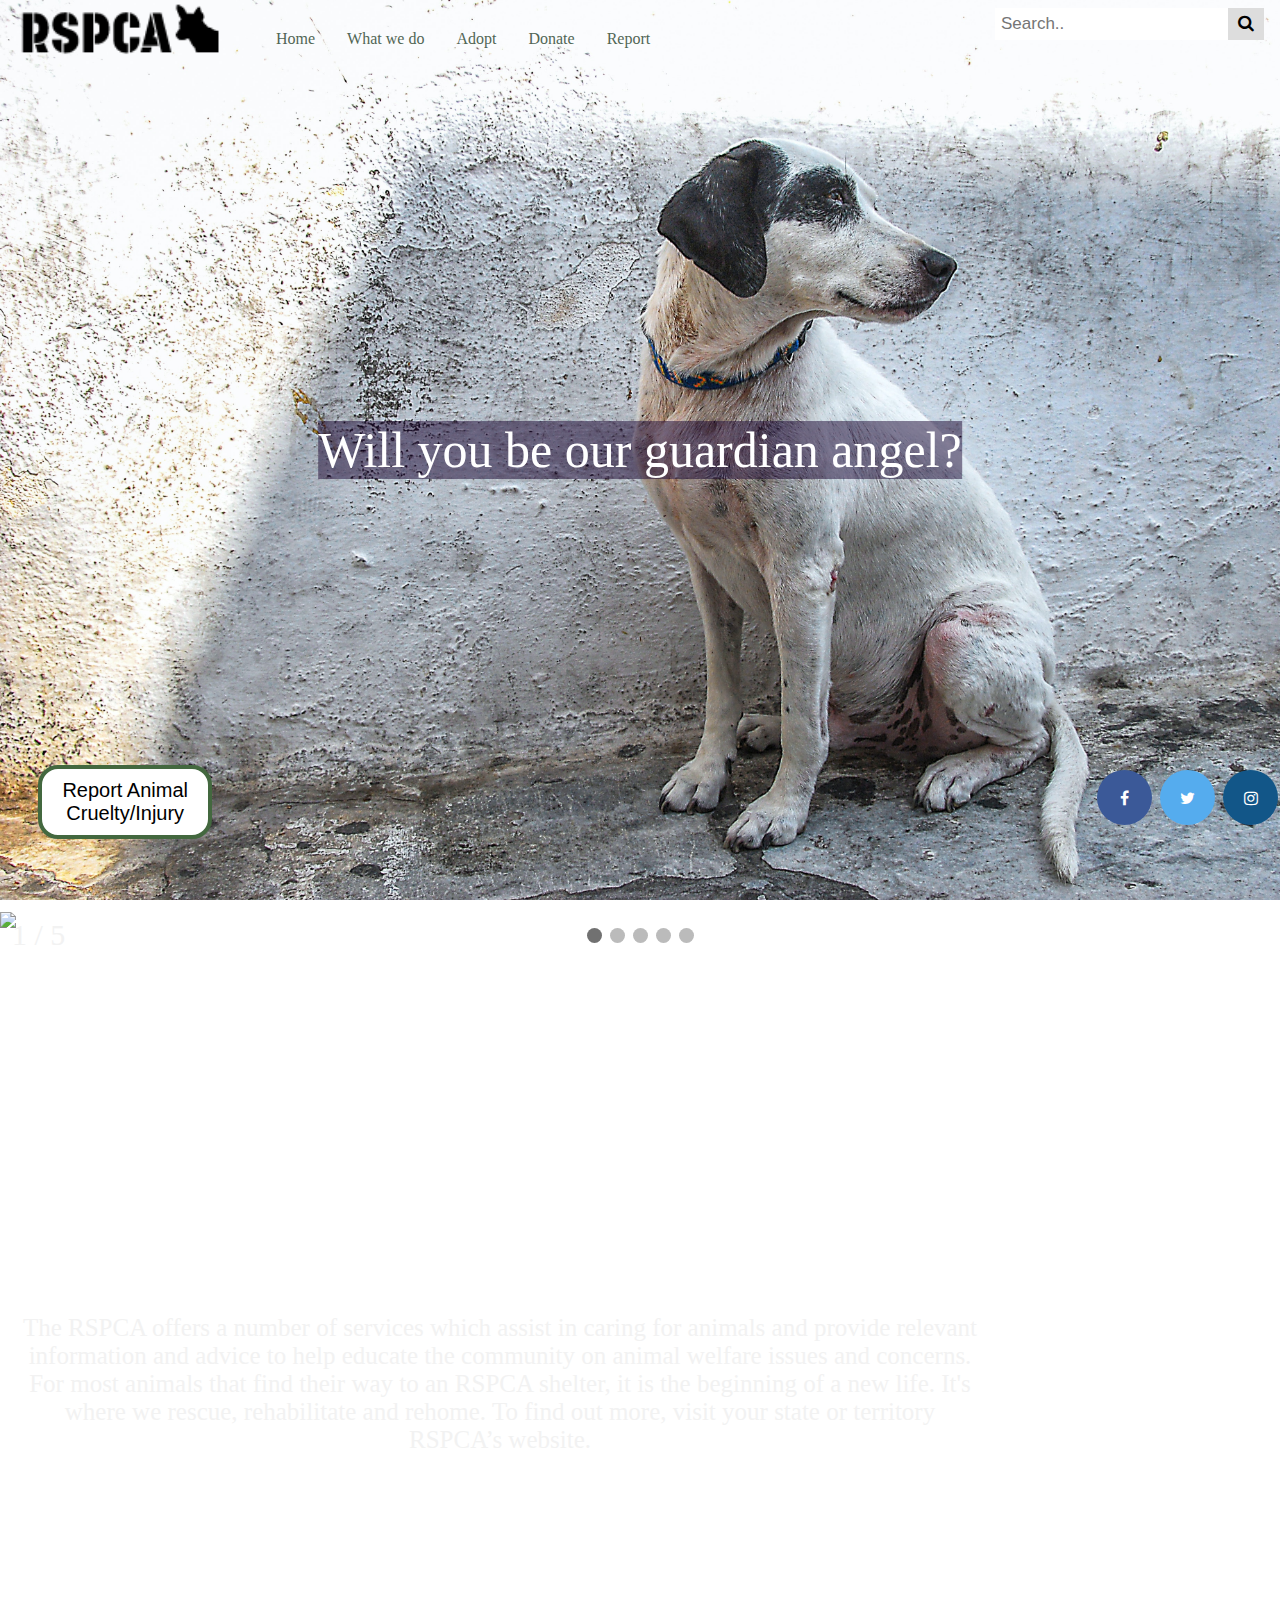
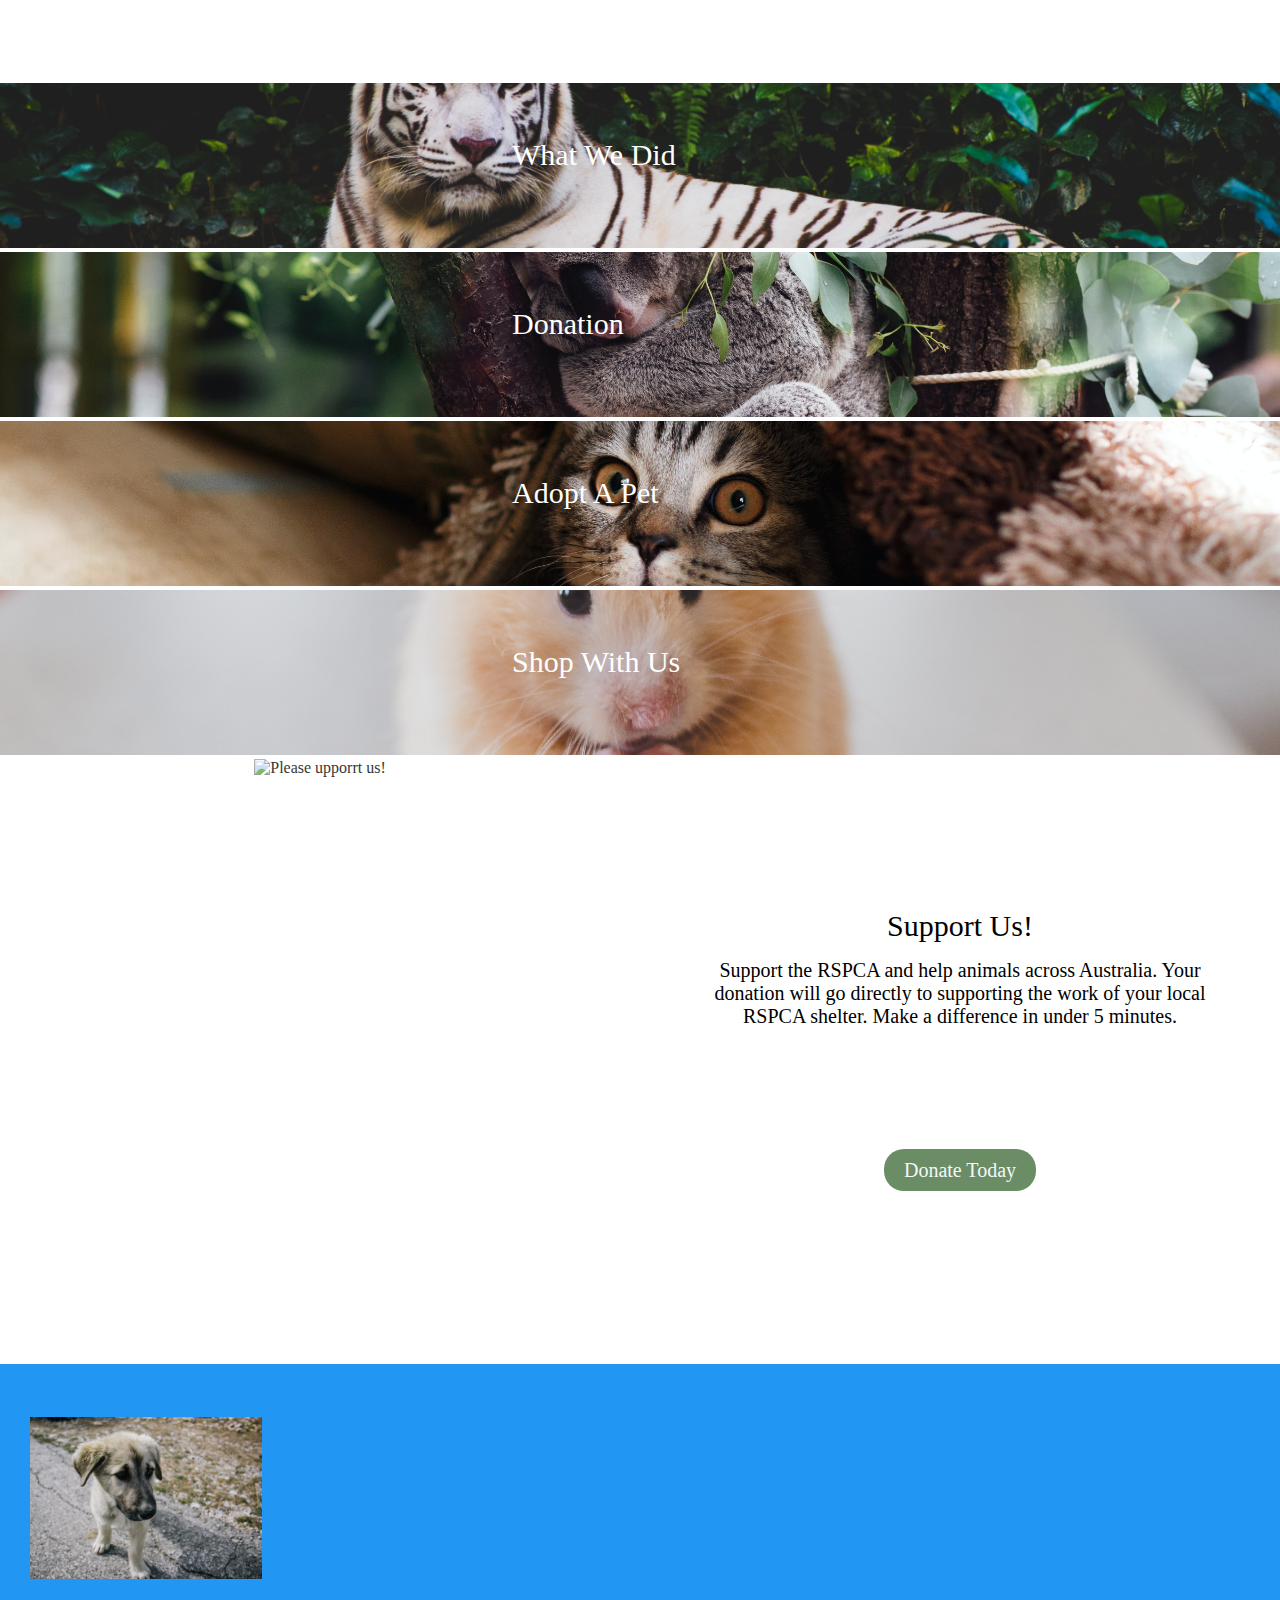
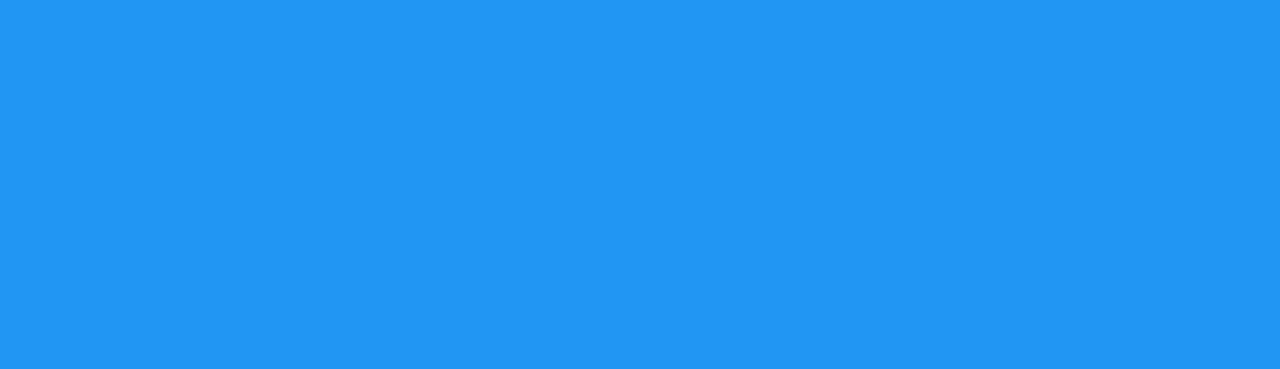
==== index.html @ 07ef4dd8 "s4" ====
<!DOCTYPE html>
<html>
  <head>
    <meta charset="utf-8">
    <meta name="viewport" content="width=device-width">
    <title>repl.it</title>
    <link href="style.css" rel="stylesheet" type="text/css" />
    <link rel="stylesheet" href="https://cdnjs.cloudflare.com/ajax/libs/font-awesome/4.7.0/css/font-awesome.min.css">
  </head>
  
<!--navigation bar -->
  <body>
    
    <div class="home">
      <div class="container">
        <!--nav bar, logo, search-->
        <div class="logo">
          <img src="logo.png" alt="logo">
        </div>
        <ul>
          <li><a href="#home">Home</a></li>
          <li><a href="#wwd">What we do</a></li>
          <li><a href="#adopt">Adopt</a></li>
          <li><a href="#donate">Donate</a></li>
          <li><a href="#report">Report</a></li> 
        </ul>
        <div class="search-container">
          <form action="/action_page.php">
            <input type="text" placeholder="Search.." name="search">
            <button type="submit"><i class="fa fa-search"></i></button>
          </form>
        </div>
      </div>
      <div class="caption">
        Will you be our guardian angel?
      </div>
      
      <div class="report"><button class="report-button">Report Animal <br> Cruelty/Injury</button></div>
      
      <div class="media-button">
        <a href="#" class="media fa fa-facebook"></a>
        <a href="#" class="media fa fa-twitter"></a>
        <a href="#" class="media fa fa-instagram"></a>
      </div>

    </div>

    <!--section 2 of slideshow-->

    <div class="slideshow-container">

    <div class="mySlides fade">
      <div class="numbertext">1 / 5</div>
      <img class="myslide-img" src="wwd-img/care.jpg" style="width:100%">
      <div class="text">The RSPCA offers a number of services which assist in caring for animals and provide relevant information and advice to help educate the community on animal welfare issues and concerns.

For most animals that find their way to an RSPCA shelter, it is the beginning of a new life. It's where we rescue, rehabilitate and rehome.

To find out more, visit your state or territory RSPCA’s website.</div>
    </div>

    <div class="mySlides fade">
      <div class="numbertext">2 / 5</div>
      <img class="myslide-img" src="wwd-img/cruelty.jpg" style="width:100%">
      <div class="text">Caption Two</div>
    </div>

    <div class="mySlides fade">
      <div class="numbertext">3 / 5</div>
      <img class="myslide-img" src="wwd-img/veterinary.jpg" style="width:100%">
      <div class="text">Caption Three</div>
    </div>

    <div class="mySlides fade">
      <div class="numbertext">4 / 5</div>
      <img class="myslide-img" src="wwd-img/chicken.jpg" style="width:100%">
      <div class="text">Caption Three</div>
    </div>

    <div class="mySlides fade">
      <div class="numbertext">4 / 5</div>
      <img class="myslide-img" src="wwd-img/farm.jpg" style="width:100%">
      <div class="text">Caption Three</div>
    </div>

    <a class="prev" onclick="plusSlides(-1)">&#10094;</a>
    <a class="next" onclick="plusSlides(1)">&#10095;</a>

      <div style="text-align:center">
        <span class="dot" onclick="currentSlide(1)"></span> 
        <span class="dot" onclick="currentSlide(2)"></span> 
        <span class="dot" onclick="currentSlide(3)"></span> 
        <span class="dot" onclick="currentSlide(4)"></span> 
        <span class="dot" onclick="currentSlide(5)"></span> 
      </div>

    </div>

    <!--section 3 of the home page - picture menu-->

    <div class="pic-menu">
      <div class="what">
        <a href=""><img src="menu-img/wwd.jpg" alt="what we do"></a>
        <p class="pic-title">What We Did</p>
      
      </div>
      <div class="donation">
        <a href=""><img src="menu-img/donation.jpg" alt="donate please"></a>
        <p class="pic-title">Donation</p>
      </div>
      <div class="adoption">
        <a href=""><img src="menu-img/adoption.jpg" alt="adopt a pet"></a>
        <p class="pic-title">Adopt A Pet</p>
      </div>
      
      <div class="shop">
        <a href=""><img src="menu-img/shop.jpg" alt="Shop with us"></a>
        <p class="pic-title">Shop With Us</p>
      </div>
      
    </div>

  <!--section 3 of the home page - support us-->
    <div class="s3">
      <div class="s3-container">
        <div class="s3-img"><img src="support.jpg" alt="Please upporrt us!"></div>
        <div class="s3-title">Support Us!</div>
        <div class="s3-content">Support the RSPCA and help animals across Australia. Your donation will go directly to supporting the work of your local RSPCA shelter. Make a difference in under 5 minutes.</div>
        <div class="s3-button"><a href="" target="_blank">Donate Today</a></div>
      </div>
    </div>

    <!--section 4 of the home page - adopt a pet-->
    <div class="s4">
      <div class="s4-container">
        <div class="s4-img1"><img src="adopt-img/img1.jpg" alt="img1"></div>
        <!--<div class="s4-img2"><img src="adopt-img/img2.jpg" alt="img2"></div>
        <div class="s4-img3"><img src="adopt-img/img3.jpg" alt="img3"></div>-->
        <div class="s4-img4"></div>
        <div class="s4-img5"></div>
        <div class="s4-img6"></div>
        <div class="s4-img7"></div>
        <div class="s4-img8"></div>
        <div class="s4-img9"></div>
        <div class="s4-img10"></div>
        <div class="s4-img11"></div>
        <div class="s4-img12"></div>
        <div class="s4-img13"></div>
        <div class="s4-img14"></div>
      </div>
      <div class="s4-text">

      </div>
    </div>

    <script src="script.js"></script>
  </body>
</html>
---- style.css ----
body, html {
  height: 100%;
  margin: 0;
  position: relative;
}
.home {
  background-image: url("home_img/left.jpg");
  height: 100%;
  background-size: cover;
  
}

.container {
  display: flex;
  flex-direction: row;
  position: relative;
}

/*------------------------------------------*/
/*nav bar, logo, search*/

.logo img{
  width: 200px;
  margin-left: 20px;
}

.nav {
  width: 2000px;
}

ul {
  list-style-type: none;
}

li {
  float: left;
}

li a {
  display: block;
  color: #516655;
  text-align: center;
  padding: 14px 16px;
  text-decoration: none;
}

.home .search-container {
  position: absolute;
  margin: 0;
  right: 0%;
}

.home input[type=text] {
  padding: 6px;
  margin-top: 8px;
  font-size: 17px;
  border: none;
}

.home .search-container button {
  float: right;
  padding: 6px 10px;
  margin-top: 8px;
  margin-right: 16px;
  background: #ddd;
  font-size: 17px;
  border: none;
  cursor: pointer;
}

.home .search-container button:hover {
  background: #ccc;
}

/*------------------------------------------*/
/*home screen*/
.home .caption {
  position: absolute;
  margin: 0;
  top: 50%;
  left: 50%;
  margin-right: -50%;
  transform: translate(-50%, -50%);
  font-size: 50px;
  background-color: rgba(26, 6, 50, 0.5);
  color: white;
}

.report {
  position: absolute;
  margin: 0;
  top: 85%;
  left: 3%
}

.report-button {
  border: 4px solid rgb(67, 104, 63);
  background-color: white;
  color: black;
  padding: 10px 20px;
  font-size: 20px;
  cursor: pointer;
  border-radius: 20px;
}

.media-button {
  position: absolute;
  right: 0;
  top: 85%;
}

.media {
  padding: 20px;
  font-size: 30px;
  width: 15px;
  height: 15px;
  text-align: center;
  text-decoration: none;
  margin: 5px 2px;
  border-radius: 50%;
  display: inline-block;
}

.fa:hover {
    opacity: 0.7;
}

.fa-facebook {
  background: #3B5998;
  color: white;
}

.fa-twitter {
  background: #55ACEE;
  color: white;
}

.fa-instagram {
  background: #125688;
  color: white;
}

/*---------------------------------------*/
/* section 2: what we do slideshow*/

.myslide-img {
  vertical-align: middle;
  max-height: 700px;
  object-fit: cover;
}

/* Slideshow container */
.slideshow-container {
  width: 100%;
  height: 768px;
  position: relative;
  margin-top: 10px;
  margin-bottom: 5px;
}

/* Next & previous buttons */
.prev, .next {
  cursor: pointer;
  position: absolute;
  top: 50%;
  width: auto;
  padding: 16px;
  margin-top: -22px;
  color: white;
  font-weight: bold;
  font-size: 18px;
  transition: 0.6s ease;
  border-radius: 0 3px 3px 0;
  user-select: none;
}

/* Position the "next button" to the right */
.next {
  right: 0;
  border-radius: 3px 0 0 3px;
}

/* On hover, add a black background color with a little bit see-through */
.prev:hover, .next:hover {
  background-color: rgba(0,0,0,0.8);
}

/* Caption text */
.text {
  color: #f2f2f2;
  font-size: 25px;
  padding: 20px;
  position: absolute;
  top: 50%;
  width: 75%;
  text-align: center;
}

/* Number text (1/3 etc) */
.numbertext {
  color: #f2f2f2;
  font-size: 30px;
  padding: 8px 12px;
  position: absolute;
  top: 0;
}

/* The dots/bullets/indicators */
.dot {
  cursor: pointer;
  height: 15px;
  width: 15px;
  margin: 0 2px;
  background-color: #bbb;
  border-radius: 50%;
  display: inline-block;
  transition: background-color 0.6s ease;
  top: 80%;
  left: 50%;
}

.active, .dot:hover {
  background-color: #717171;
}

/* Fading animation */
.fade {
  -webkit-animation-name: fade;
  -webkit-animation-duration: 1.5s;
  animation-name: fade;
  animation-duration: 1.5s;
}

@-webkit-keyframes fade {
  from {opacity: .4} 
  to {opacity: 1}
}

@keyframes fade {
  from {opacity: .4} 
  to {opacity: 1}
}

/* On smaller screens, decrease text size */
@media only screen and (max-width: 300px) {
  .prev, .next,.text {font-size: 11px}
}

/*--------------------------------------*/
/*picture menu*/

.pic-menu img{
  width: 100%;
  height: 165px;
  object-fit: cover;
}

.pic-menu a:hover{
  cursor: pointer;
  opacity: 0.2;
}

.pic-menu p {
  position: absolute;
  bottom: 50px;
  left: 40%;
  font-size: 30px;
}

.shop {
  position: relative;
  text-align: center;
  color: white;
}

.what {
  position: relative;
  text-align: center;
  color: white;
}

.donation {
  position: relative;
  text-align: center;
  color: white;
}

.adoption {
  position: relative;
  text-align: center;
  color: white;
}

/*--------------------------------------*/
/*support us*/

.s3-container {
  display: grid;
  grid-template-columns: 50% auto auto auto auto auto auto;
  grid-template-rows: 150px 50px 200px 50px 155px;
}

.s3-container > div {
  background-color: rgba(255, 255, 255, 0.8);
  text-align: center
}

.s3-img {
  grid-area: 1 / 1 / 6/ 2;
}

.s3-title {
  grid-area: 2/ 4/ 3/ 6;
  text-align: center;
  font-size: 30px;
}

.s3-content {
  grid-area: 3/ 4/ 4/ 6;
  text-align: center;
  font-size: 20px;
  margin-left: 50px;
  margin-right: 50px;
}

.s3-button {
  grid-area: 4/ 4/ 5/ 6;
}

.s3-img > img{
  object-fit: cover;
  width: 100%;
  max-height: 100%;
  opacity: 0.8;
}

.s3-button a:link, a:visited{
  background-color: rgb(106, 141, 102);
  color: rgb(247, 247, 247);
  padding: 10px 20px;
  font-size: 20px;
  cursor: pointer;
  border-radius: 20px;
  text-align: center;
  text-decoration: none;
}

.s3-button a:hover, a:active{
  background-color: rgb(67, 104, 63);
  color: rgb(247, 247, 247);
}

/*--------------------------------------*/
/*pet adoption*/

.s4-container {
  display: grid;
  grid-template-columns: auto auto auto auto auto auto auto auto auto auto;
  grid-template-rows: 77.5px 77.5px 77.5px 77.5px 77.5px 77.5px;
  grid-gap: 7px;
  background-color: #2196F3;
  padding: 52.5px 30px 52.5px 30px;
}

.s4-img1 {
  grid-area: 1/ 1/ 3/ 3;
}

.s4-img2 {
  grid-area: 3/ 1/ 5/ 3;
}

.s4-img3 {
  grid-area: 5/ 1/ 7/ 3;
}

.s4-img1 > img{
  display: block;
  object-fit: cover;
  height: 100%;
  width: auto;
}

.s4-img2 > img{
  object-fit: cover;
  max-width: 100%;
  height: 100%;
  opacity: 0.8;
}

.s4-img3 > img{
  object-fit: cover;
  max-width: 100%;
  height: 100%;
  opacity: 0.8;
}
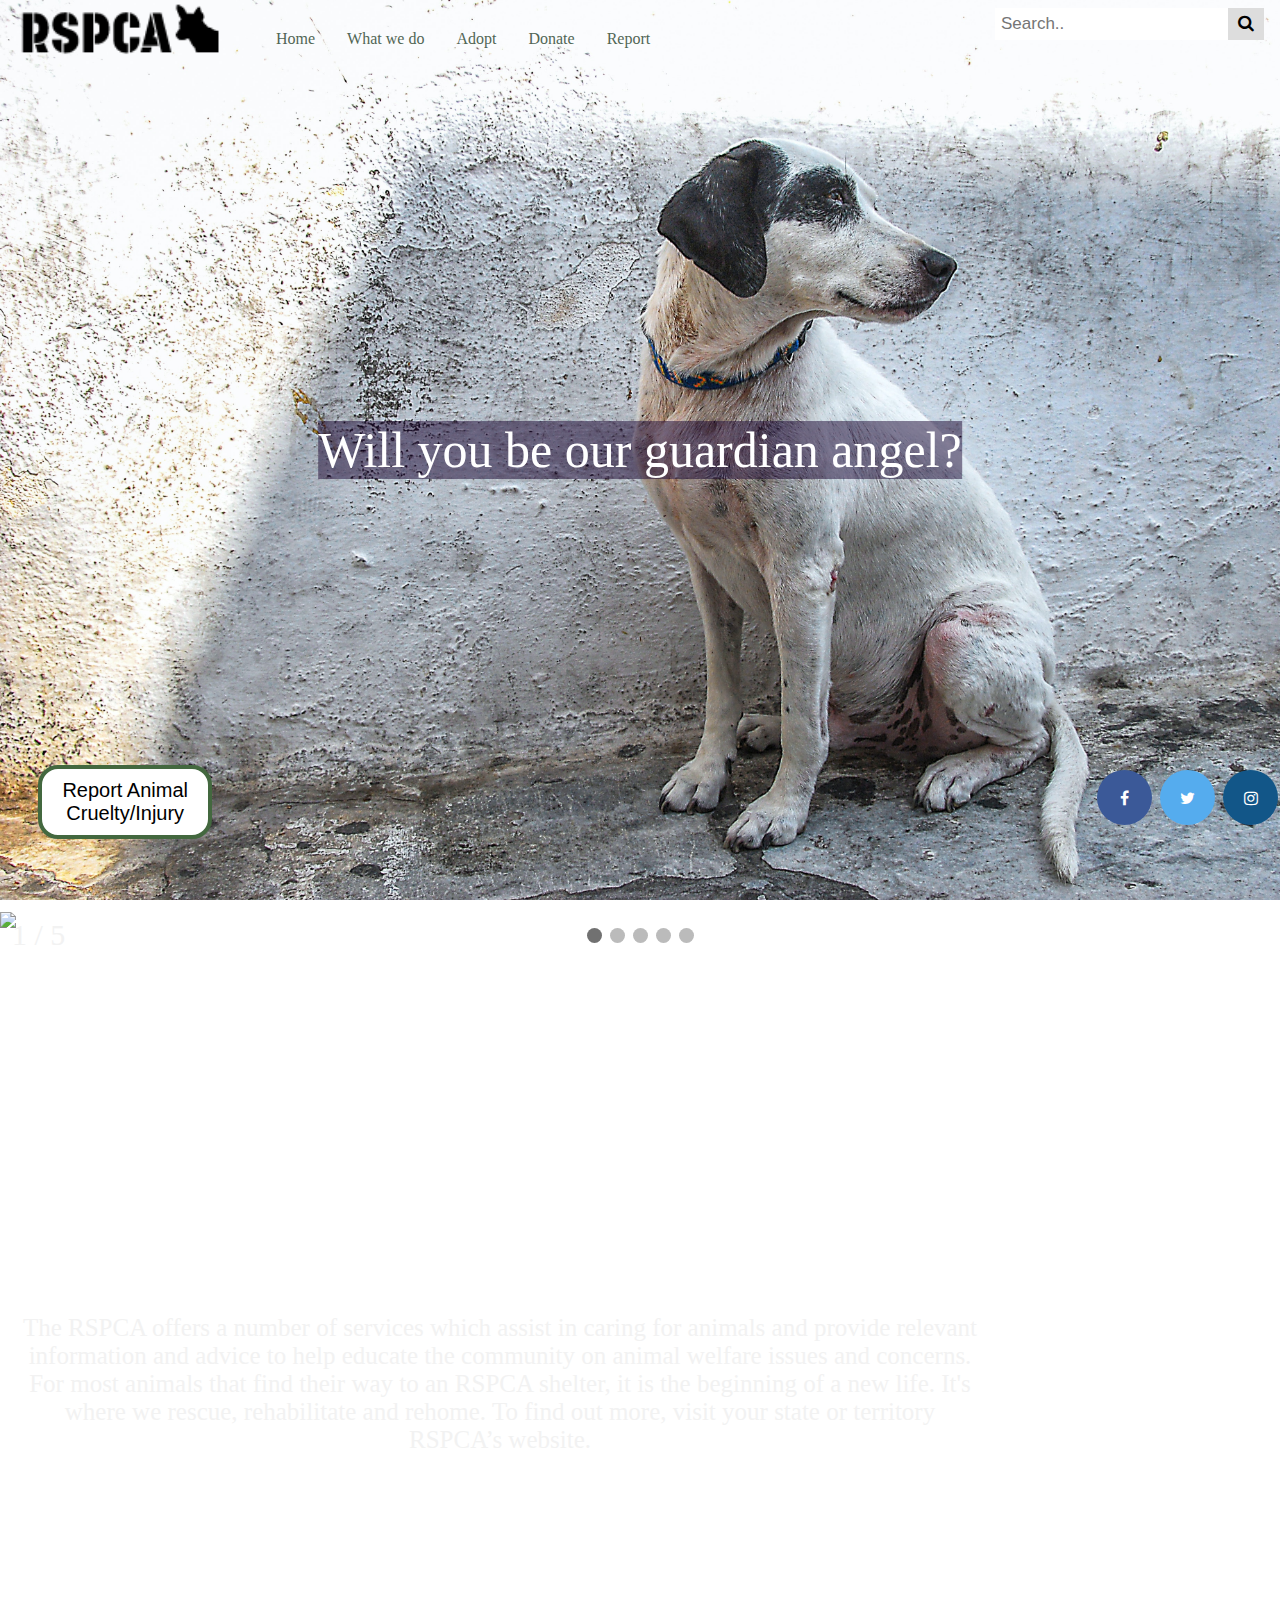
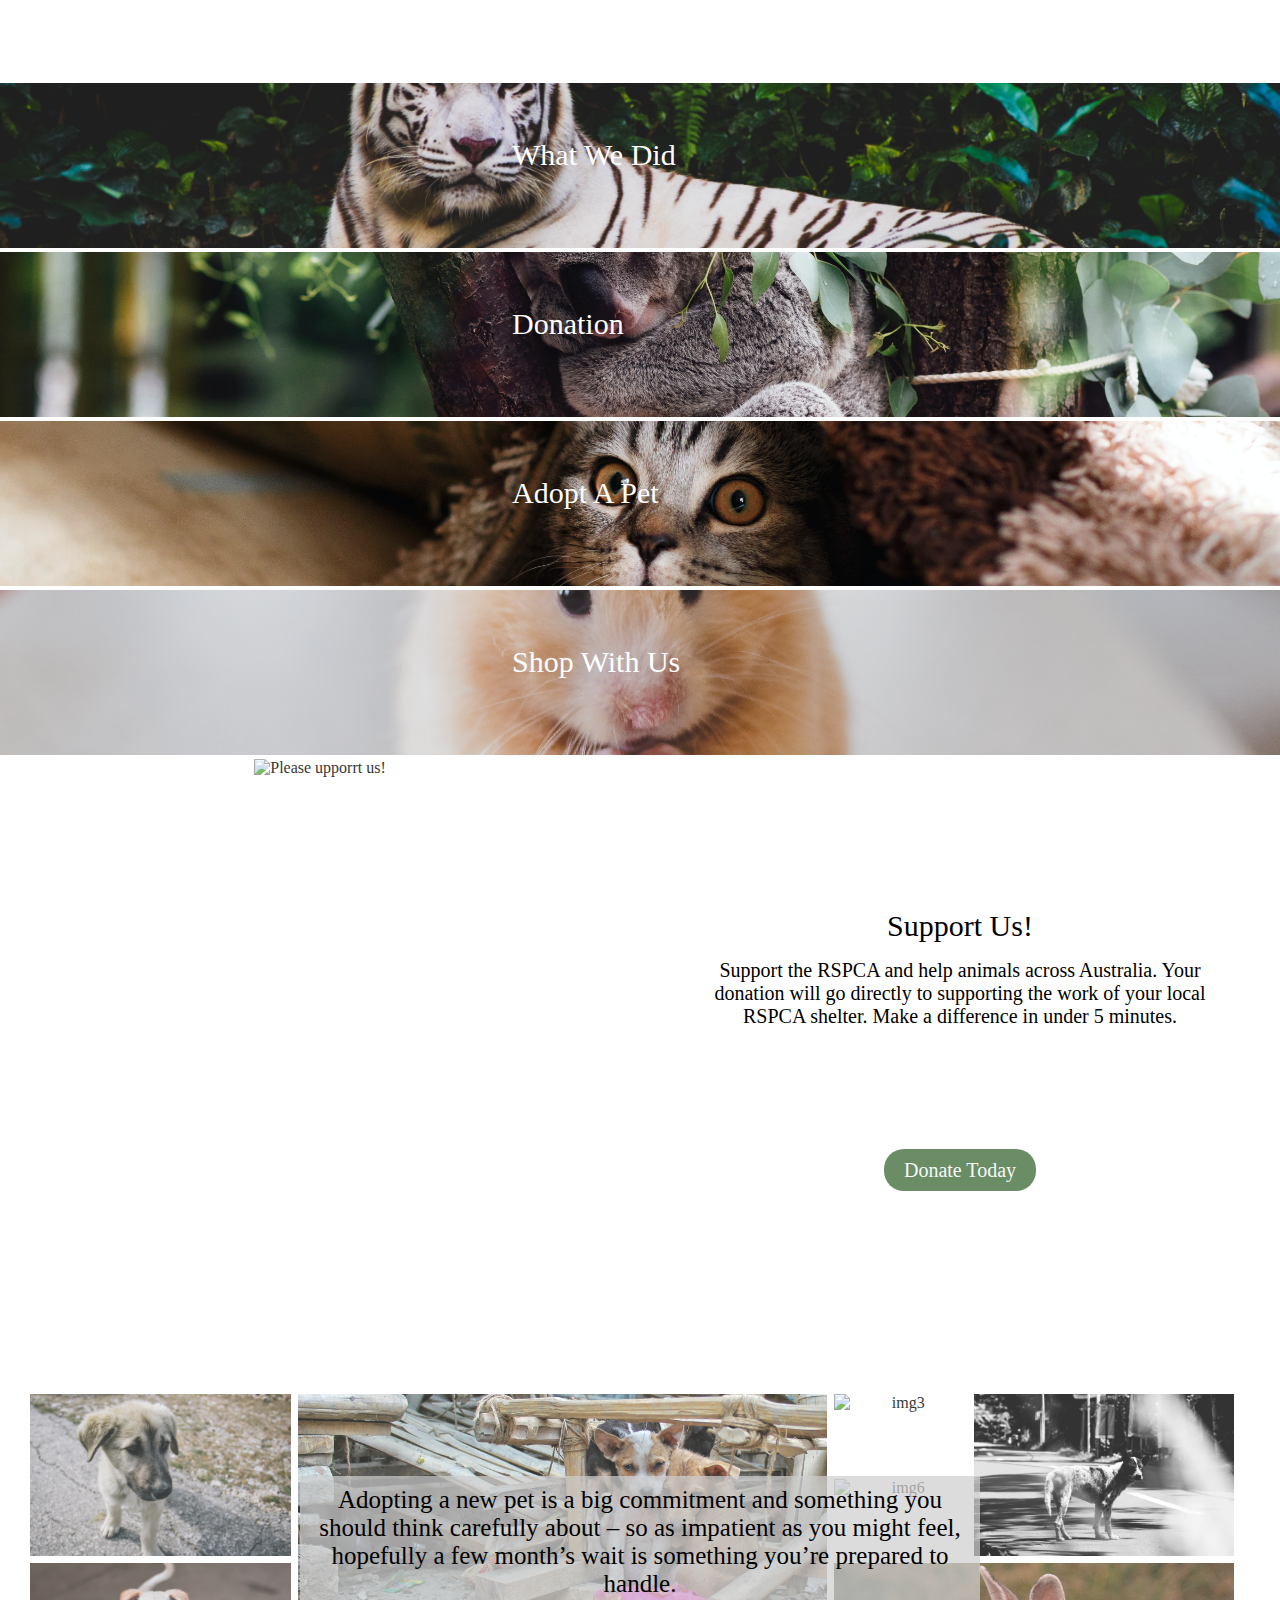
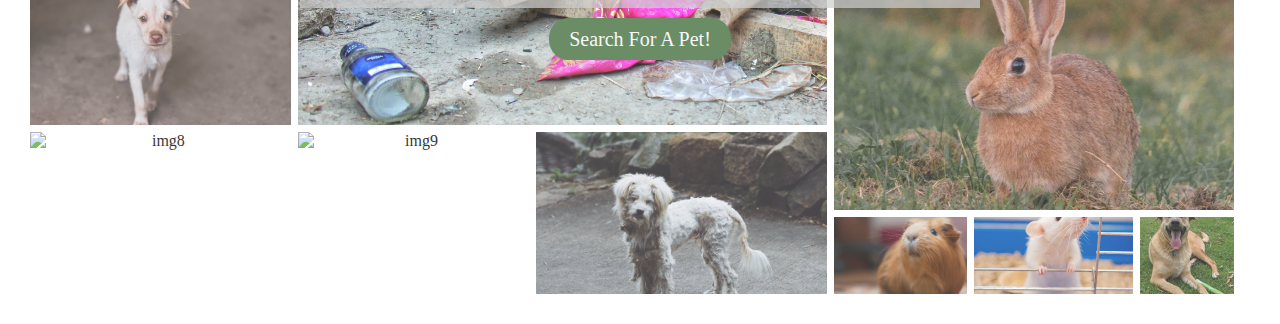
==== commit 6f662ee8: "home finished" ====
--- a/index.html
+++ b/index.html
@@ -10,7 +10,7 @@
   
 <!--navigation bar -->
   <body>
-    
+    <button onclick="topFunction()" id="myBtn" title="Go to top">Top</button>
     <div class="home">
       <div class="container">
         <!--nav bar, logo, search-->
@@ -133,26 +133,26 @@
     <!--section 4 of the home page - adopt a pet-->
     <div class="s4">
       <div class="s4-container">
-        <div class="s4-img1"><img src="adopt-img/img1.jpg" alt="img1"></div>
-        <!--<div class="s4-img2"><img src="adopt-img/img2.jpg" alt="img2"></div>
-        <div class="s4-img3"><img src="adopt-img/img3.jpg" alt="img3"></div>-->
-        <div class="s4-img4"></div>
-        <div class="s4-img5"></div>
-        <div class="s4-img6"></div>
-        <div class="s4-img7"></div>
-        <div class="s4-img8"></div>
-        <div class="s4-img9"></div>
-        <div class="s4-img10"></div>
-        <div class="s4-img11"></div>
-        <div class="s4-img12"></div>
-        <div class="s4-img13"></div>
-        <div class="s4-img14"></div>
-      </div>
-      <div class="s4-text">
-
+        <div class="s4-img1"><img src="adopt-img/img1.jpg" class="s4-img" alt="img1"></div>
+        <div class="s4-img2"><img src="adopt-img/img2.jpg" class="s4-img" alt="img2"></div>
+        <div class="s4-img3"><img src="adopt-img/img3.jpg" class="s4-img" alt="img3"></div>
+        <div class="s4-img4"><img src="adopt-img/img4.jpg" class="s4-img" alt="img4"></div>
+        <div class="s4-img5"><img src="adopt-img/img5.jpg" class="s4-img" alt="img5"></div>
+        <div class="s4-img6"><img src="adopt-img/img6.jpg" class="s4-img" alt="img6"></div>
+        <div class="s4-img7"><img src="adopt-img/img7.jpg" class="s4-img" alt="img7"></div>
+        <div class="s4-img8"><img src="adopt-img/img8.jpg" class="s4-img" alt="img8"></div>
+        <div class="s4-img9"><img src="adopt-img/img9.jpg" class="s4-img" alt="img9"></div>
+        <div class="s4-img10"><img src="adopt-img/img10.jpg" class="s4-img" alt="img10"></div>
+        <div class="s4-img11"><img src="adopt-img/img11.jpg" class="s4-img" alt="img11"></div>
+        <div class="s4-img12"><img src="adopt-img/img12.jpg" class="s4-img" alt="img12"></div>
+        <div class="s4-img13"><img src="adopt-img/img13.jpg" class="s4-img" alt="img13"></div>
+        <div class="s4-text">
+          <div class="s4-content">Adopting a new pet is a big commitment and something you should think carefully about – so as impatient as you might feel, hopefully a few month’s wait is something you’re prepared to handle.
+          </div>
+          <div class="s4-button"><a href="" target="_blank">Search For A Pet!</a></div>
+        </div>
       </div>
     </div>
-
     <script src="script.js"></script>
   </body>
 </html>--- a/style.css
+++ b/style.css
@@ -3,6 +3,27 @@
   margin: 0;
   position: relative;
 }
+
+#myBtn {
+  display: none;
+  position: fixed;
+  bottom: 20px;
+  right: 30px;
+  z-index: 99;
+  font-size: 10px;
+  border: none;
+  outline: none;
+  background-color: rgb(202, 167, 115);
+  color: white;
+  cursor: pointer;
+  padding: 10px;
+  border-radius: 4px;
+}
+
+#myBtn:hover {
+  background-color: #555;
+}
+
 .home {
   background-image: url("home_img/left.jpg");
   height: 100%;
@@ -354,12 +375,16 @@
 /*pet adoption*/
 
 .s4-container {
+  position: relative;
   display: grid;
   grid-template-columns: auto auto auto auto auto auto auto auto auto auto;
   grid-template-rows: 77.5px 77.5px 77.5px 77.5px 77.5px 77.5px;
   grid-gap: 7px;
-  background-color: #2196F3;
-  padding: 52.5px 30px 52.5px 30px;
+  padding: 30px 30px;
+}
+
+.s4-container > div {
+  text-align: center
 }
 
 .s4-img1 {
@@ -367,30 +392,91 @@
 }
 
 .s4-img2 {
+  grid-area: 1/ 3/ 5/ 7;
+}
+
+.s4-img3 {
+  grid-area: 1/ 7/ 2/ 8;
+}
+
+.s4-img4 {
+  grid-area: 1/ 8/ 3/ 10;
+}
+
+.s4-img5 {
   grid-area: 3/ 1/ 5/ 3;
 }
 
-.s4-img3 {
+.s4-img6 {
+  grid-area: 2/ 7/ 3/ 8;
+}
+
+.s4-img7 {
+  grid-area: 3/ 7/ 6/ 10;
+}
+
+.s4-img8 {
   grid-area: 5/ 1/ 7/ 3;
 }
 
-.s4-img1 > img{
+.s4-img9 {
+  grid-area: 5/ 3/ 7/ 5;
+}
+
+.s4-img10 {
+  grid-area: 5/ 5/ 7/ 7;
+}
+
+.s4-img11 {
+  grid-area: 6/ 7/ 7/ 8;
+}
+
+.s4-img12 {
+  grid-area: 6/ 8/ 7/ 9;
+}
+
+.s4-img13 {
+  grid-area: 6/ 9/ 7/ 10;
+}
+
+.s4-img {
+  width: 100%;
+  height: 100%;
+  object-fit: cover;
   display: block;
-  object-fit: cover;
-  height: 100%;
-  width: auto;
-}
-
-.s4-img2 > img{
-  object-fit: cover;
-  max-width: 100%;
-  height: 100%;
   opacity: 0.8;
 }
 
-.s4-img3 > img{
-  object-fit: cover;
-  max-width: 100%;
-  height: 100%;
-  opacity: 0.8;
+.s4-text {
+  position: absolute;
+  top:20%;
+}
+
+.s4-content {
+  font-size: 25px;
+  background-color: #cececeb6;
+  text-align: center;
+  margin: 0 300px;
+  padding: 10px 10px;
+}
+
+.s4-button {
+  position: relative;
+  margin: 20px;
+}
+
+.s4-button a:link, a:visited{
+  background-color: rgb(106, 141, 102);
+  color: rgb(247, 247, 247);
+  padding: 10px 20px;
+  font-size: 20px;
+  cursor: pointer;
+  border-radius: 20px;
+  text-align: center;
+  text-decoration: none;
+}
+
+.s4-button a:hover, a:active{
+  background-color: rgb(67, 104, 63);
+  color: rgb(247, 247, 247);
 }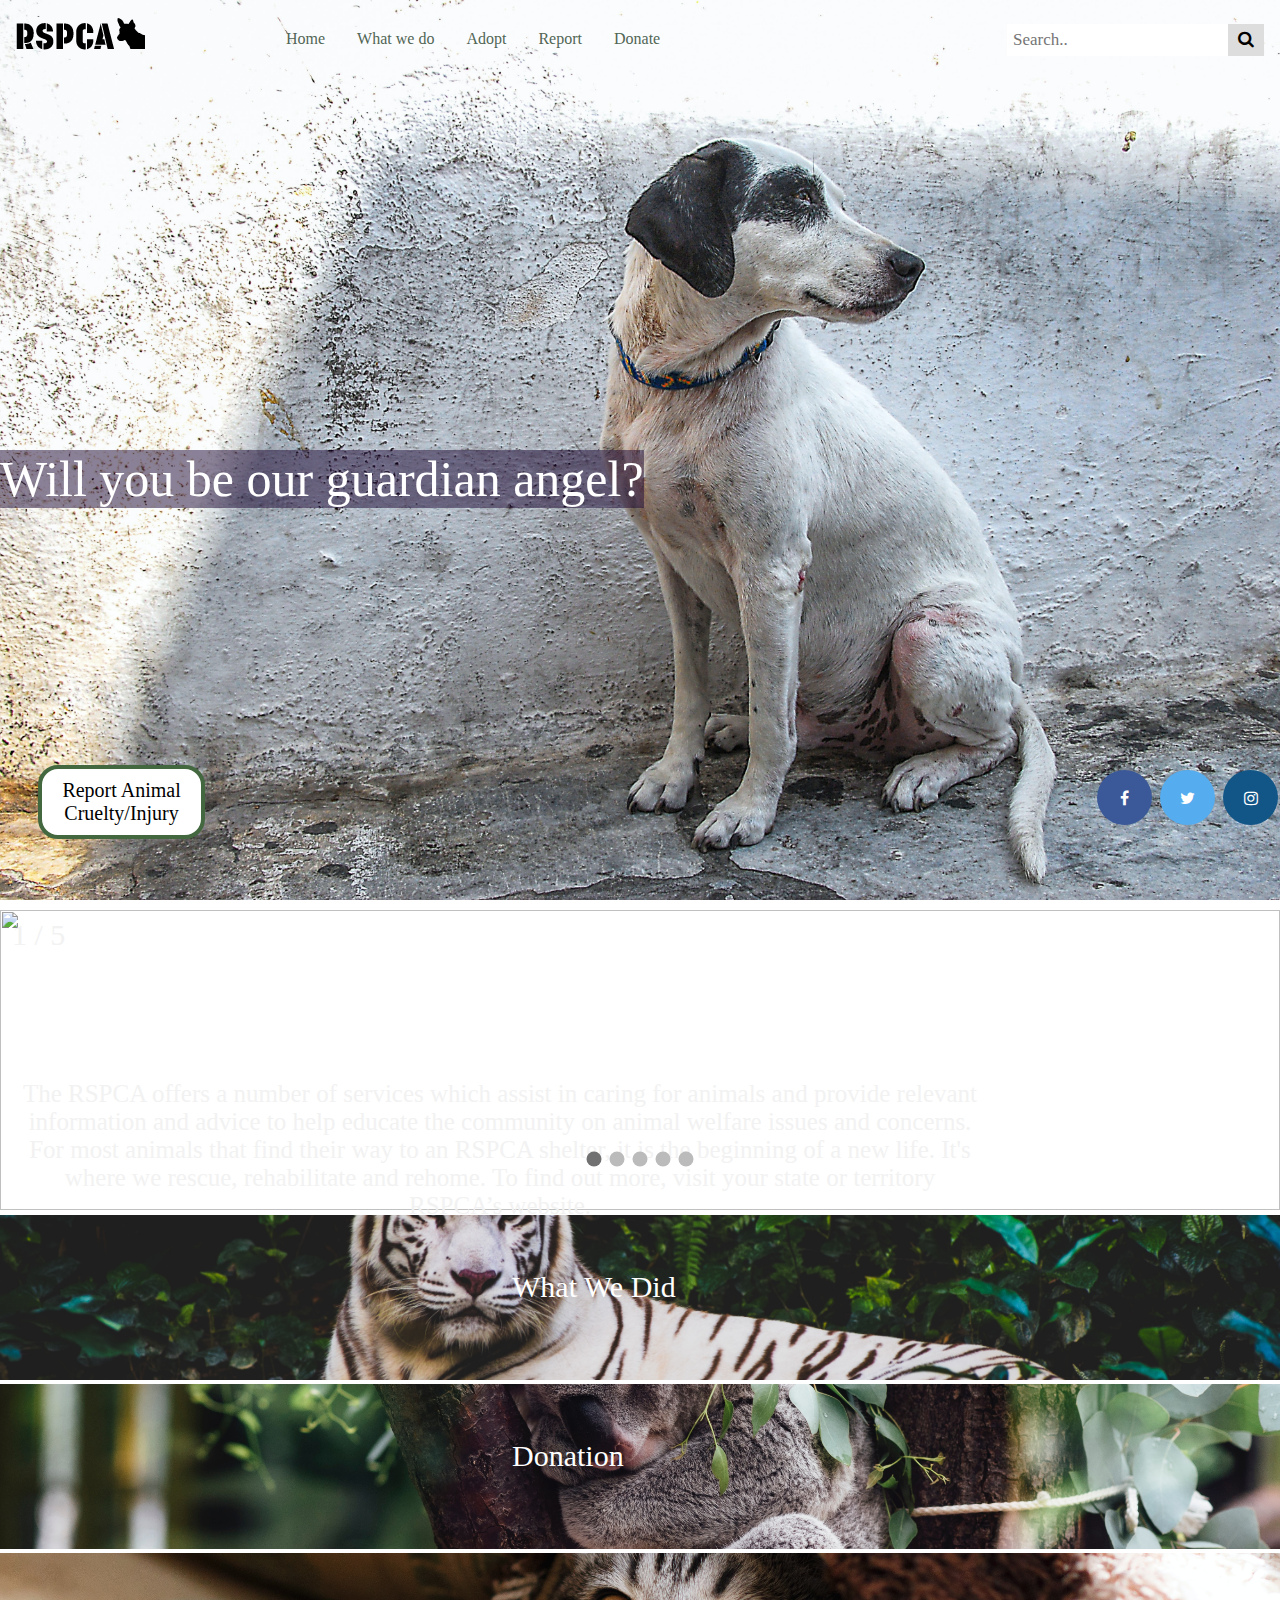
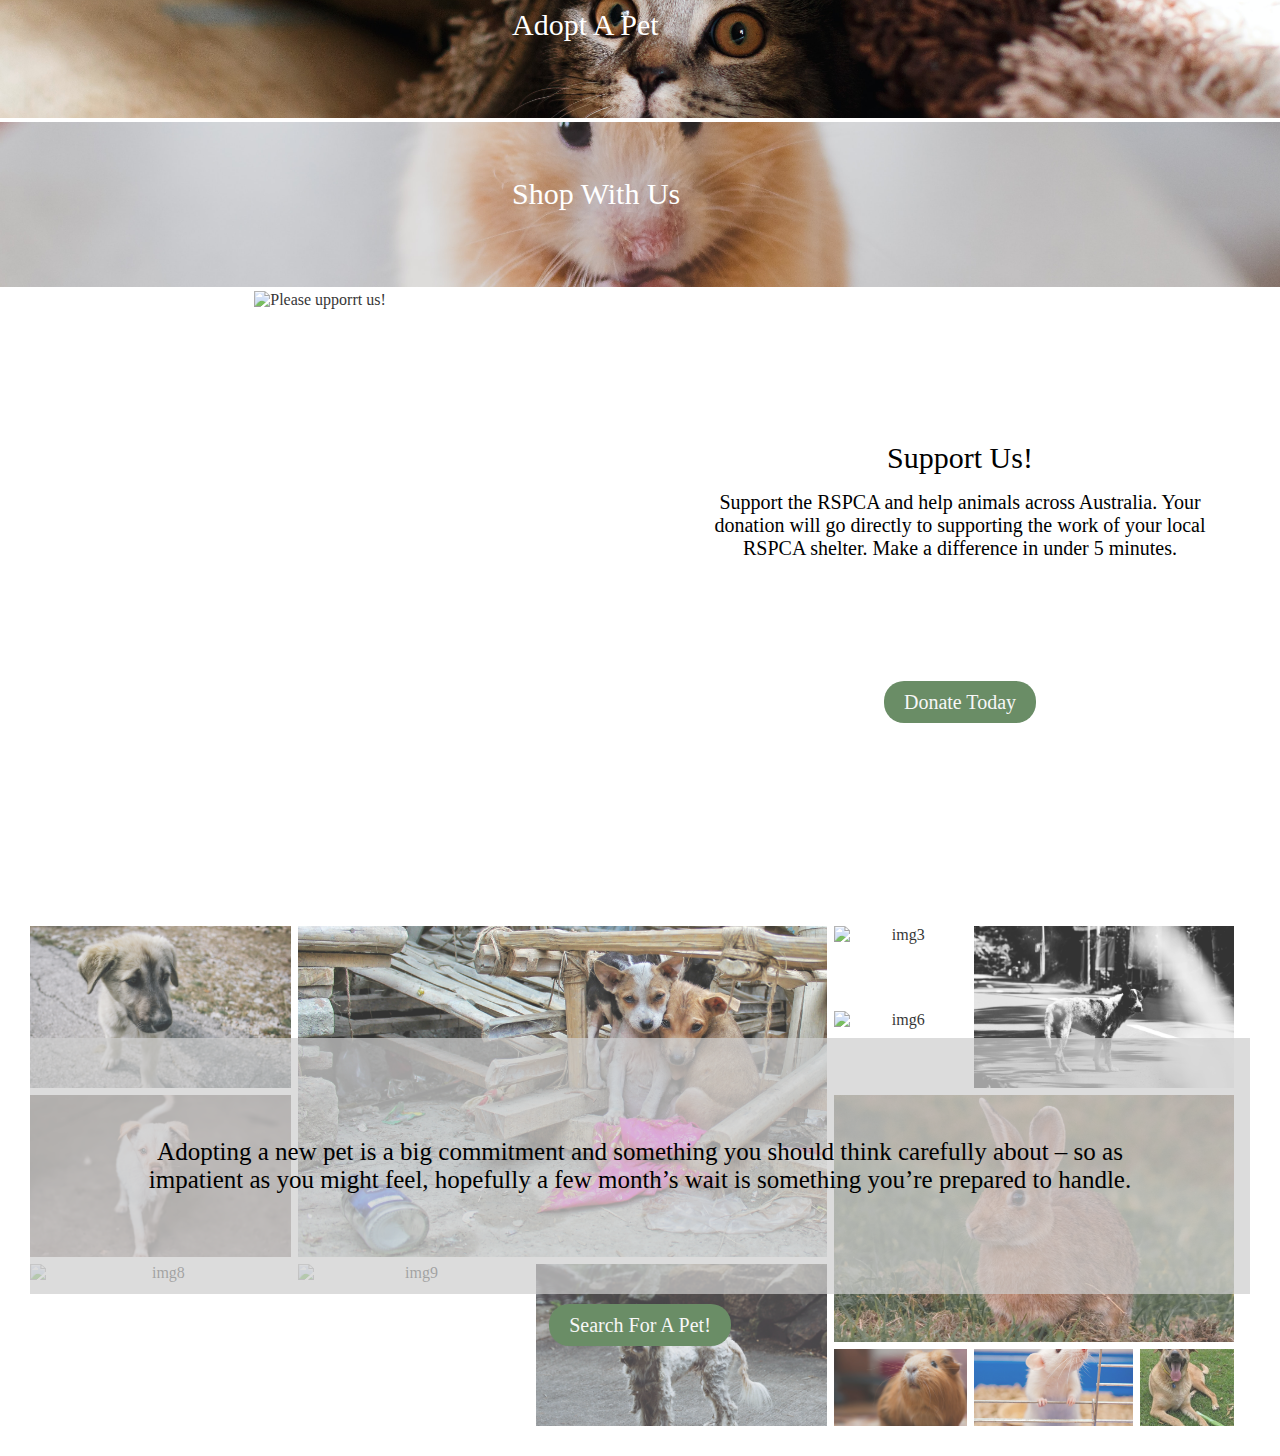
==== commit 1c6e62f8: "more" ====
--- a/index.html
+++ b/index.html
@@ -21,8 +21,8 @@
           <li><a href="#home">Home</a></li>
           <li><a href="#wwd">What we do</a></li>
           <li><a href="#adopt">Adopt</a></li>
-          <li><a href="#donate">Donate</a></li>
-          <li><a href="#report">Report</a></li> 
+          <li><a href="report.html#report">Report</a></li> 
+          <li><a href="donation-page.html#donate">Donate</a></li>
         </ul>
         <div class="search-container">
           <form action="/action_page.php">
@@ -49,51 +49,49 @@
 
     <div class="slideshow-container">
 
-    <div class="mySlides fade">
-      <div class="numbertext">1 / 5</div>
-      <img class="myslide-img" src="wwd-img/care.jpg" style="width:100%">
-      <div class="text">The RSPCA offers a number of services which assist in caring for animals and provide relevant information and advice to help educate the community on animal welfare issues and concerns.
+      <div class="mySlides fade">
+        <div class="numbertext">1 / 5</div>
+        <img class="myslide-img" src="wwd-img/care.jpg" style="width:100%">
+        <div class="text">The RSPCA offers a number of services which assist in caring for animals and provide relevant information and advice to help educate the community on animal welfare issues and concerns.
 
-For most animals that find their way to an RSPCA shelter, it is the beginning of a new life. It's where we rescue, rehabilitate and rehome.
+        For most animals that find their way to an RSPCA shelter, it is the beginning of a new life. It's where we rescue, rehabilitate and rehome.
 
-To find out more, visit your state or territory RSPCA’s website.</div>
-    </div>
-
-    <div class="mySlides fade">
-      <div class="numbertext">2 / 5</div>
-      <img class="myslide-img" src="wwd-img/cruelty.jpg" style="width:100%">
-      <div class="text">Caption Two</div>
-    </div>
-
-    <div class="mySlides fade">
-      <div class="numbertext">3 / 5</div>
-      <img class="myslide-img" src="wwd-img/veterinary.jpg" style="width:100%">
-      <div class="text">Caption Three</div>
-    </div>
-
-    <div class="mySlides fade">
-      <div class="numbertext">4 / 5</div>
-      <img class="myslide-img" src="wwd-img/chicken.jpg" style="width:100%">
-      <div class="text">Caption Three</div>
-    </div>
-
-    <div class="mySlides fade">
-      <div class="numbertext">4 / 5</div>
-      <img class="myslide-img" src="wwd-img/farm.jpg" style="width:100%">
-      <div class="text">Caption Three</div>
-    </div>
-
-    <a class="prev" onclick="plusSlides(-1)">&#10094;</a>
-    <a class="next" onclick="plusSlides(1)">&#10095;</a>
-
-      <div style="text-align:center">
-        <span class="dot" onclick="currentSlide(1)"></span> 
-        <span class="dot" onclick="currentSlide(2)"></span> 
-        <span class="dot" onclick="currentSlide(3)"></span> 
-        <span class="dot" onclick="currentSlide(4)"></span> 
-        <span class="dot" onclick="currentSlide(5)"></span> 
+        To find out more, visit your state or territory RSPCA’s website.</div>
       </div>
 
+      <div class="mySlides fade">
+        <div class="numbertext">2 / 5</div>
+        <img class="myslide-img" src="wwd-img/cruelty.jpg" style="width:100%">
+        <div class="text">Caption Two</div>
+      </div>
+
+      <div class="mySlides fade">
+        <div class="numbertext">3 / 5</div>
+        <img class="myslide-img" src="wwd-img/veterinary.jpg" style="width:100%">
+        <div class="text">Caption Three</div>
+      </div>
+
+      <div class="mySlides fade">
+        <div class="numbertext">4 / 5</div>
+        <img class="myslide-img" src="wwd-img/chicken.jpg" style="width:100%">
+        <div class="text">Caption Three</div>
+      </div>
+
+      <div class="mySlides fade">
+        <div class="numbertext">4 / 5</div>
+        <img class="myslide-img" src="wwd-img/farm.jpg" style="width:100%">
+        <div class="text">Caption Three</div>
+      </div>
+
+      <a class="prev" onclick="plusSlides(-1)">&#10094;</a>
+      <a class="next" onclick="plusSlides(1)">&#10095;</a>
+      <div class="dots" style="text-align:center">
+      <span class="dot" onclick="currentSlide(1)"></span> 
+      <span class="dot" onclick="currentSlide(2)"></span> 
+      <span class="dot" onclick="currentSlide(3)"></span> 
+      <span class="dot" onclick="currentSlide(4)"></span> 
+      <span class="dot" onclick="currentSlide(5)"></span> 
+    </div>
     </div>
 
     <!--section 3 of the home page - picture menu-->
@@ -102,7 +100,6 @@
       <div class="what">
         <a href=""><img src="menu-img/wwd.jpg" alt="what we do"></a>
         <p class="pic-title">What We Did</p>
-      
       </div>
       <div class="donation">
         <a href=""><img src="menu-img/donation.jpg" alt="donate please"></a>
@@ -153,6 +150,7 @@
         </div>
       </div>
     </div>
+    
     <script src="script.js"></script>
   </body>
 </html>--- a/style.css
+++ b/style.css
@@ -1,3 +1,7 @@
+*{
+  font-family:League Gothic;
+}
+
 body, html {
   height: 100%;
   margin: 0;
@@ -26,9 +30,9 @@
 
 .home {
   background-image: url("home_img/left.jpg");
+  background-position: center;
   height: 100%;
   background-size: cover;
-  
 }
 
 .container {
@@ -40,9 +44,9 @@
 /*------------------------------------------*/
 /*nav bar, logo, search*/
 
-.logo img{
+.logo {
   width: 200px;
-  margin-left: 20px;
+  padding: 15px;
 }
 
 .nav {
@@ -51,6 +55,7 @@
 
 ul {
   list-style-type: none;
+  display: block;
 }
 
 li {
@@ -65,10 +70,19 @@
   text-decoration: none;
 }
 
+li a:visited, a:hover, a:active {
+  color: inherit;
+}
+
+li a:hover, a:active {
+  background-color: #516655;
+  color: white;
+}
+
 .home .search-container {
-  position: absolute;
-  margin: 0;
-  right: 0%;
+  display: flex;
+  margin-left: auto;
+  margin-top: 16px;
 }
 
 .home input[type=text] {
@@ -97,11 +111,9 @@
 /*home screen*/
 .home .caption {
   position: absolute;
-  margin: 0;
+  margin: auto;
   top: 50%;
-  left: 50%;
-  margin-right: -50%;
-  transform: translate(-50%, -50%);
+  text-align: center;
   font-size: 50px;
   background-color: rgba(26, 6, 50, 0.5);
   color: white;
@@ -146,6 +158,10 @@
     opacity: 0.7;
 }
 
+.fa:visited, .fa:active {
+  background-color: inherit;
+}
+
 .fa-facebook {
   background: #3B5998;
   color: white;
@@ -166,14 +182,14 @@
 
 .myslide-img {
   vertical-align: middle;
-  max-height: 700px;
+  height: 300px;
+  width: 100%;
   object-fit: cover;
 }
 
 /* Slideshow container */
 .slideshow-container {
   width: 100%;
-  height: 768px;
   position: relative;
   margin-top: 10px;
   margin-bottom: 5px;
@@ -217,7 +233,6 @@
   text-align: center;
 }
 
-/* Number text (1/3 etc) */
 .numbertext {
   color: #f2f2f2;
   font-size: 30px;
@@ -226,6 +241,13 @@
   top: 0;
 }
 
+.dots {
+  position: absolute;
+  bottom: 10%;
+  left: 50%;
+  transform: translate(-50%, -50%);
+}
+
 /* The dots/bullets/indicators */
 .dot {
   cursor: pointer;
@@ -233,11 +255,10 @@
   width: 15px;
   margin: 0 2px;
   background-color: #bbb;
+  border-color: #717171;
   border-radius: 50%;
   display: inline-block;
-  transition: background-color 0.6s ease;
-  top: 80%;
-  left: 50%;
+  z-index: 1;
 }
 
 .active, .dot:hover {
@@ -450,14 +471,14 @@
 .s4-text {
   position: absolute;
   top:20%;
+  padding: 30px
 }
 
 .s4-content {
   font-size: 25px;
+  padding: 100px;
   background-color: #cececeb6;
   text-align: center;
-  margin: 0 300px;
-  padding: 10px 10px;
 }
 
 .s4-button {
@@ -479,4 +500,7 @@
 .s4-button a:hover, a:active{
   background-color: rgb(67, 104, 63);
   color: rgb(247, 247, 247);
+}
+
+@media only screen and (max-device-width: 700px) {
 }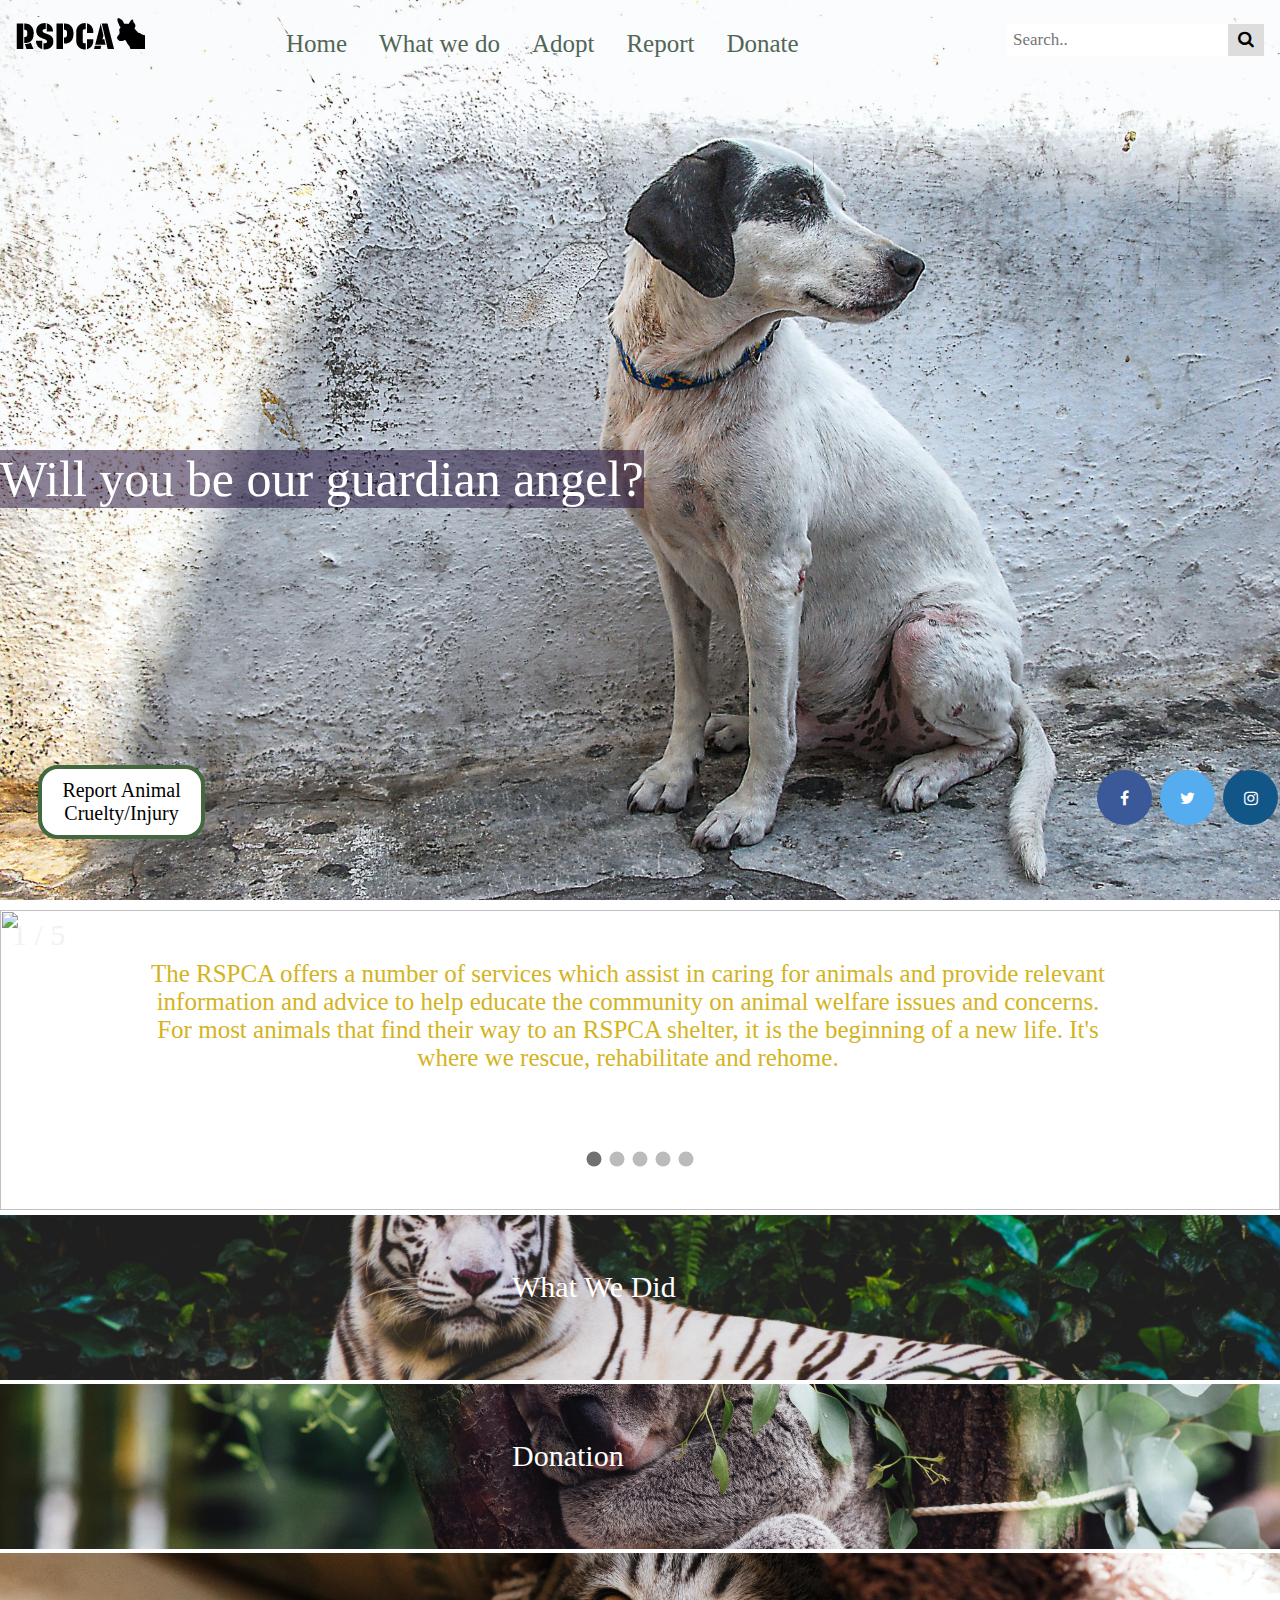
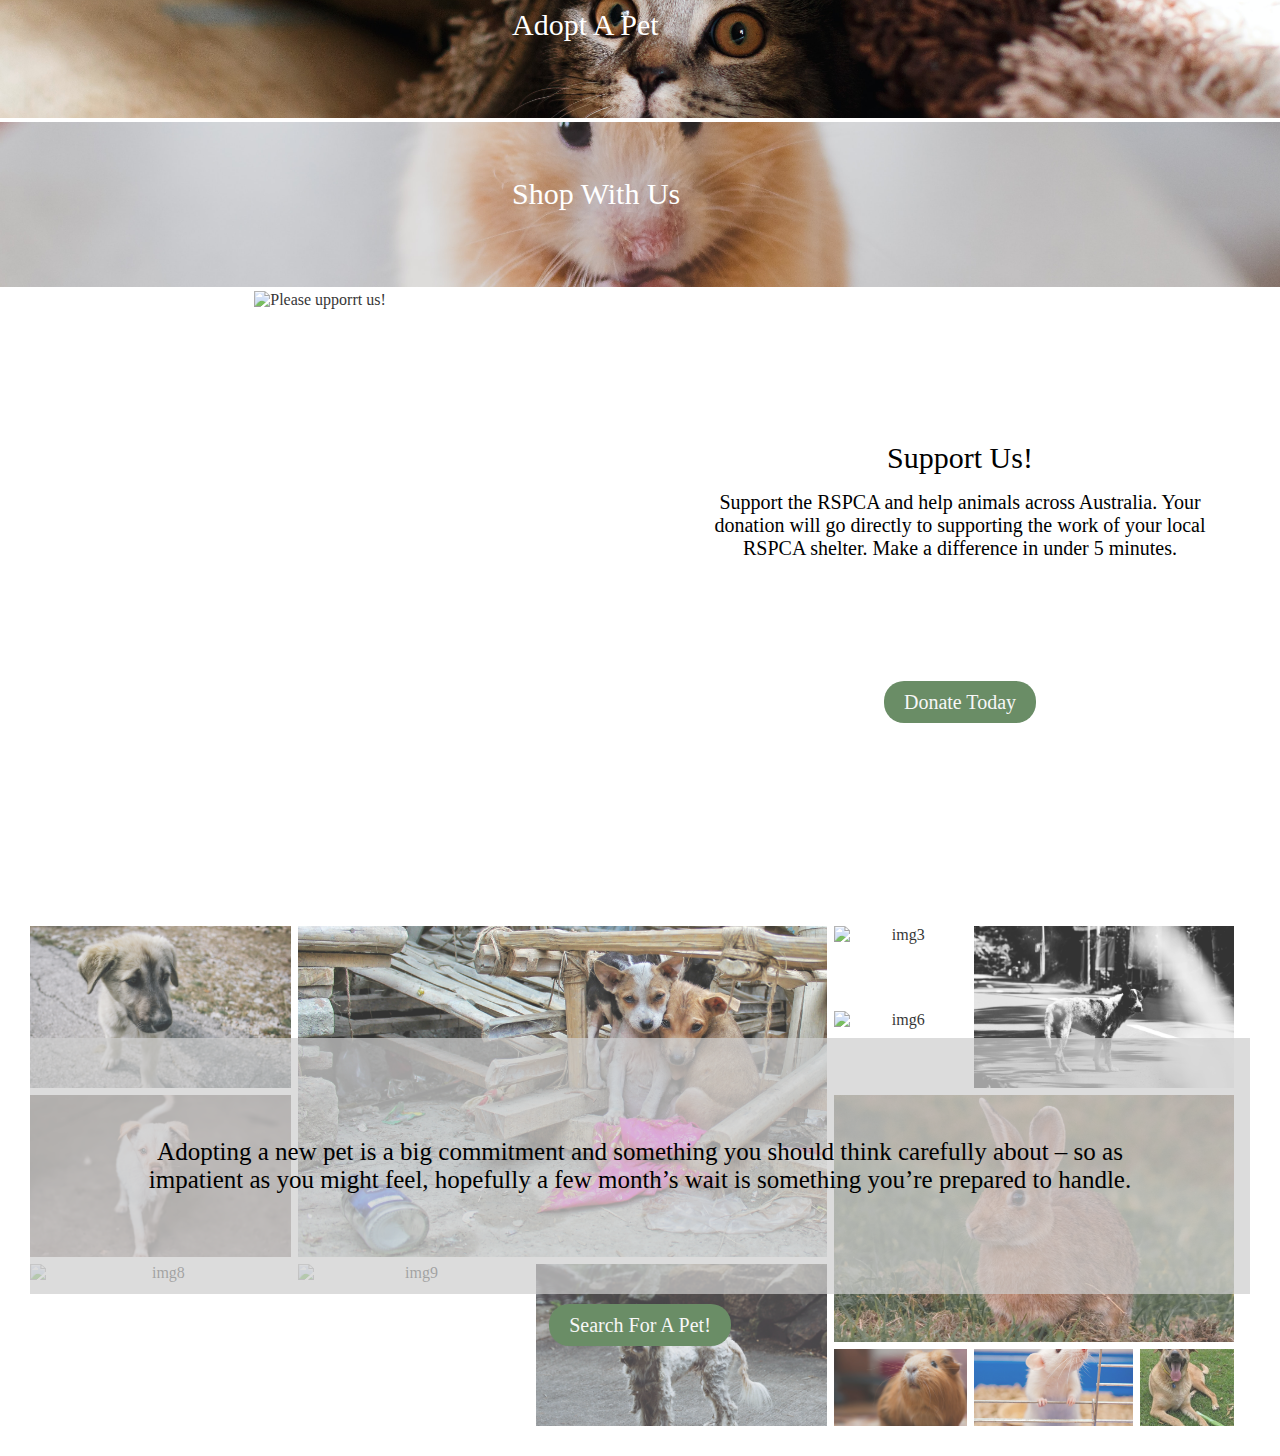
==== commit 49fcd74e: "css" ====
--- a/index.html
+++ b/index.html
@@ -18,9 +18,9 @@
           <img src="logo.png" alt="logo">
         </div>
         <ul>
-          <li><a href="#home">Home</a></li>
-          <li><a href="#wwd">What we do</a></li>
-          <li><a href="#adopt">Adopt</a></li>
+          <li><a href="index.html#home">Home</a></li>
+          <li><a href="#what_we_do">What we do</a></li>
+          <li><a href="https://www.adoptapet.com.au/search?state=8&animalType=#adopt" target="_blank">Adopt</a></li>
           <li><a href="report.html#report">Report</a></li> 
           <li><a href="donation-page.html#donate">Donate</a></li>
         </ul>
@@ -47,7 +47,7 @@
 
     <!--section 2 of slideshow-->
 
-    <div class="slideshow-container">
+    <div class="slideshow-container" id="what_we_do">
 
       <div class="mySlides fade">
         <div class="numbertext">1 / 5</div>
@@ -55,32 +55,32 @@
         <div class="text">The RSPCA offers a number of services which assist in caring for animals and provide relevant information and advice to help educate the community on animal welfare issues and concerns.
 
         For most animals that find their way to an RSPCA shelter, it is the beginning of a new life. It's where we rescue, rehabilitate and rehome.
-
-        To find out more, visit your state or territory RSPCA’s website.</div>
+        </div>
       </div>
 
       <div class="mySlides fade">
         <div class="numbertext">2 / 5</div>
         <img class="myslide-img" src="wwd-img/cruelty.jpg" style="width:100%">
-        <div class="text">Caption Two</div>
+        <div class="text">Animal cruelty can take many different forms. It includes overt and intentional acts of violence towards animals, but it also includes animal neglect or the failure to provide for the welfare of an animal under one’s control. In addition to this, it is important to remember animal cruelty is not restricted to cases involving physical harm. Causing animals psychological harm in the form of distress, torment or terror may also constitute animal cruelty.It can be difficult to witness animal cruelty but the best chance of it not happening again is by reporting it to your local RSPCA as soon as possible.
+        </div>
       </div>
 
       <div class="mySlides fade">
         <div class="numbertext">3 / 5</div>
         <img class="myslide-img" src="wwd-img/veterinary.jpg" style="width:100%">
-        <div class="text">Caption Three</div>
+        <div class="text">The RSPCA offers a number of services which assist in caring for animals and provide relevant information and advice to help educate the community on animal welfare issues and concerns.For most animals that find their way to an RSPCA shelter, it is the beginning of a new life. It's where we rescue, rehabilitate and rehome.If you see injured wildlife, you can help by contacting your local vet, RSPCA, or wildlife care organisation.</div>
       </div>
 
       <div class="mySlides fade">
         <div class="numbertext">4 / 5</div>
         <img class="myslide-img" src="wwd-img/chicken.jpg" style="width:100%">
-        <div class="text">Caption Three</div>
+        <div class="text">The RSPCA advocates for the welfare of animals across a range of industries, environments and issues. We regularly mobilise our hundreds of thousands of supporters to call on governments and industries to prioritise animal welfare. Some of the key issues we’re currently working on are ending the suffering of millions of layer hens in battery cages, and ending the long-haul live export of sheep from Australia to the Middle East.</div>
       </div>
 
       <div class="mySlides fade">
         <div class="numbertext">4 / 5</div>
         <img class="myslide-img" src="wwd-img/farm.jpg" style="width:100%">
-        <div class="text">Caption Three</div>
+        <div class="text">The RSPCA Approved Farming Scheme is Australia’s leading independent accreditation scheme focused on animal welfare. We work closely with farmers to make a positive impact on the lives of farm animals by providing an environment that meets their needs. Millions of hens, pigs, chickens, turkeys and salmon have benefited from higher welfare conditions since the Scheme began.</div>
       </div>
 
       <a class="prev" onclick="plusSlides(-1)">&#10094;</a>
--- a/style.css
+++ b/style.css
@@ -68,10 +68,12 @@
   text-align: center;
   padding: 14px 16px;
   text-decoration: none;
+  font-size: 25px
 }
 
 li a:visited, a:hover, a:active {
   color: inherit;
+  color: #516655;
 }
 
 li a:hover, a:active {
@@ -224,11 +226,12 @@
 
 /* Caption text */
 .text {
-  color: #f2f2f2;
+  color: #d4b31e;
   font-size: 25px;
   padding: 20px;
   position: absolute;
-  top: 50%;
+  top: 10%;
+  left: 10%;
   width: 75%;
   text-align: center;
 }
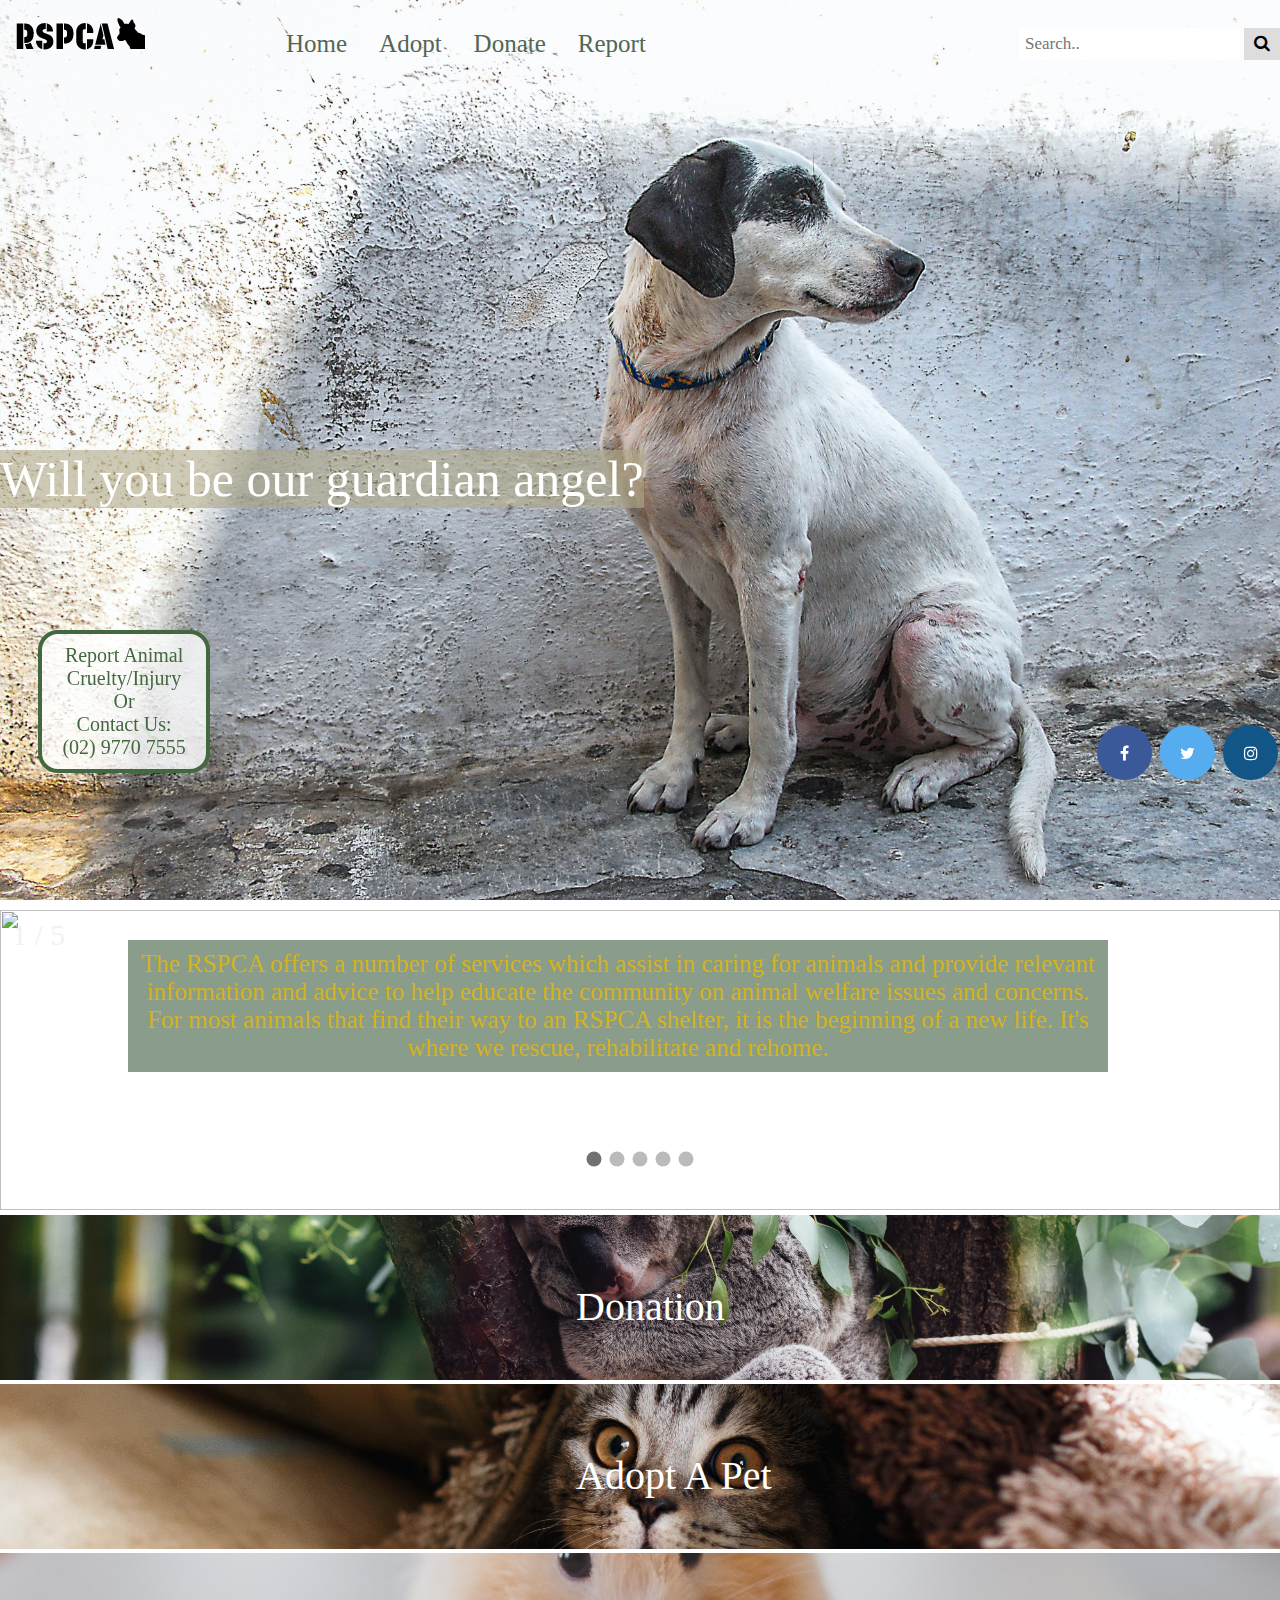
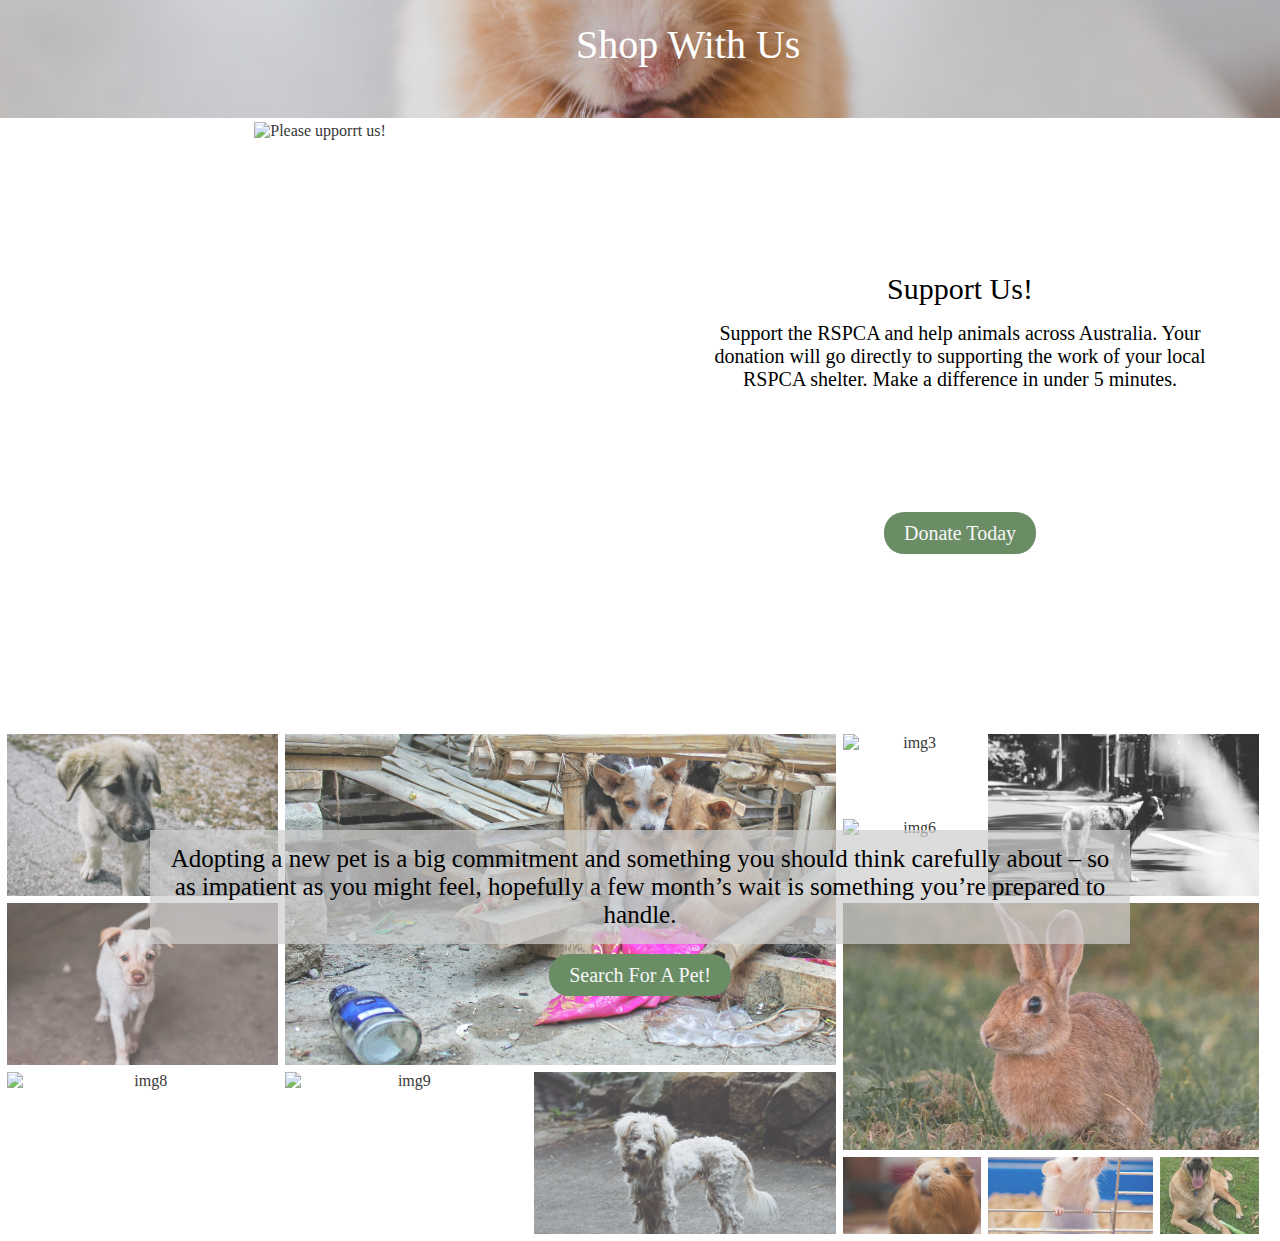
==== commit 05b6ea87: "final" ====
--- a/index.html
+++ b/index.html
@@ -17,13 +17,24 @@
         <div class="logo">
           <img src="logo.png" alt="logo">
         </div>
-        <ul>
-          <li><a href="index.html#home">Home</a></li>
-          <li><a href="#what_we_do">What we do</a></li>
-          <li><a href="https://www.adoptapet.com.au/search?state=8&animalType=#adopt" target="_blank">Adopt</a></li>
-          <li><a href="report.html#report">Report</a></li> 
-          <li><a href="donation-page.html#donate">Donate</a></li>
-        </ul>
+        <div class="navbar" id="topnav">
+          <ul>
+            <li><a href="index.html#home">Home</a></li>
+            <li><a href="https://www.adoptapet.com.au/search?state=8&animalType=#adopt" target="_blank">Adopt</a></li>
+            <li><a href="donation-page.html#donate">Donate</a></li>
+            <li><a href="report.html#report">Report</a></li> 
+          </ul>
+
+          <div class="dropdown">
+            <button class="dropbtn">Menu</button>
+            <div class="dropdown-content">
+              <a href="index.html#home">Home</a>
+              <a href="https://www.adoptapet.com.au/search?state=8&animalType=#adopt" target="_blank">Adopt</a>
+              <a href="donation-page.html#donate">Donate</a>
+              <a href="report.html#report">Report</a>
+            </div>
+          </div>
+        </div>
         <div class="search-container">
           <form action="/action_page.php">
             <input type="text" placeholder="Search.." name="search">
@@ -35,12 +46,12 @@
         Will you be our guardian angel?
       </div>
       
-      <div class="report"><button class="report-button">Report Animal <br> Cruelty/Injury</button></div>
+      <div class="report"><button class="report-button">Report Animal <br> Cruelty/Injury <br> Or <br> Contact Us:<br>(02) 9770 7555</button></div>
       
       <div class="media-button">
-        <a href="#" class="media fa fa-facebook"></a>
-        <a href="#" class="media fa fa-twitter"></a>
-        <a href="#" class="media fa fa-instagram"></a>
+        <a href="https://www.facebook.com/RSPCANewSouthWales/" target="_blank" class="media fa fa-facebook"></a>
+        <a href="https://twitter.com/RSPCA?ref_src=twsrc%5Egoogle%7Ctwcamp%5Eserp%7Ctwgr%5Eauthor" target="_blank" class="media fa fa-twitter"></a>
+        <a href="https://www.instagram.com/rspcansw/?hl=en" target="_blank" class="media fa fa-instagram"></a>
       </div>
 
     </div>
@@ -95,23 +106,18 @@
     </div>
 
     <!--section 3 of the home page - picture menu-->
-
     <div class="pic-menu">
-      <div class="what">
-        <a href=""><img src="menu-img/wwd.jpg" alt="what we do"></a>
-        <p class="pic-title">What We Did</p>
-      </div>
       <div class="donation">
-        <a href=""><img src="menu-img/donation.jpg" alt="donate please"></a>
+        <a href="donation-page.html"><img src="menu-img/donation.jpg" alt="donate please"></a>
         <p class="pic-title">Donation</p>
       </div>
       <div class="adoption">
-        <a href=""><img src="menu-img/adoption.jpg" alt="adopt a pet"></a>
+        <a href="https://www.adoptapet.com.au/search?state=8&animalType=#adopt" target="_blank"><img src="menu-img/adoption.jpg" alt="adopt a pet"></a>
         <p class="pic-title">Adopt A Pet</p>
       </div>
       
       <div class="shop">
-        <a href=""><img src="menu-img/shop.jpg" alt="Shop with us"></a>
+        <a href="https://www.worldforpets.com.au/" target="_blank"><img src="menu-img/shop.jpg" alt="Shop with us"></a>
         <p class="pic-title">Shop With Us</p>
       </div>
       
@@ -123,7 +129,7 @@
         <div class="s3-img"><img src="support.jpg" alt="Please upporrt us!"></div>
         <div class="s3-title">Support Us!</div>
         <div class="s3-content">Support the RSPCA and help animals across Australia. Your donation will go directly to supporting the work of your local RSPCA shelter. Make a difference in under 5 minutes.</div>
-        <div class="s3-button"><a href="" target="_blank">Donate Today</a></div>
+        <div class="s3-button"><a href="donation-page.html#donate">Donate Today</a></div>
       </div>
     </div>
 
@@ -146,7 +152,7 @@
         <div class="s4-text">
           <div class="s4-content">Adopting a new pet is a big commitment and something you should think carefully about – so as impatient as you might feel, hopefully a few month’s wait is something you’re prepared to handle.
           </div>
-          <div class="s4-button"><a href="" target="_blank">Search For A Pet!</a></div>
+          <div class="s4-button"><a href="https://www.adoptapet.com.au/search?state=8&animalType=#adopt" target="_blank">Search For A Pet!</a></div>
         </div>
       </div>
     </div>
--- a/style.css
+++ b/style.css
@@ -49,10 +49,6 @@
   padding: 15px;
 }
 
-.nav {
-  width: 2000px;
-}
-
 ul {
   list-style-type: none;
   display: block;
@@ -71,8 +67,7 @@
   font-size: 25px
 }
 
-li a:visited, a:hover, a:active {
-  color: inherit;
+li a:visited {
   color: #516655;
 }
 
@@ -81,10 +76,53 @@
   color: white;
 }
 
+/*mobile version navbar*/
+.dropdown {
+  display: none;
+}
+
+.dropbtn {
+  background-color: rgb(69, 110, 70);
+  color: white;
+  padding: 5px 20px;
+  font-size: 20px;
+  border: none;
+  border-radius: 5px;
+  cursor: pointer;
+}
+
+.dropdown-content {
+  display: none;
+  position: absolute;
+  background-color: #f9f9f9;
+  min-width: 160px;
+  box-shadow: 0px 8px 16px 0px rgba(0,0,0,0.2);
+  z-index: 1;
+}
+
+.dropdown-content a {
+  color: black;
+  padding: 12px 16px;
+  text-decoration: none;
+  display: block;
+}
+
+.dropdown-content a:hover {background-color: #f1f1f1}
+.dropdown-content a:visited {color: black}
+
+.dropdown:hover .dropdown-content {
+  display: block;
+}
+
+.dropdown:hover .dropbtn {
+  background-color: rgba(102, 133, 102);
+}
+
+/*search*/
 .home .search-container {
   display: flex;
   margin-left: auto;
-  margin-top: 16px;
+  margin-top: 20px;
 }
 
 .home input[type=text] {
@@ -95,10 +133,7 @@
 }
 
 .home .search-container button {
-  float: right;
   padding: 6px 10px;
-  margin-top: 8px;
-  margin-right: 16px;
   background: #ddd;
   font-size: 17px;
   border: none;
@@ -117,31 +152,38 @@
   top: 50%;
   text-align: center;
   font-size: 50px;
-  background-color: rgba(26, 6, 50, 0.5);
+  background-color: rgb(175, 169, 136, 0.6);
   color: white;
 }
 
 .report {
-  position: absolute;
+  position: fixed;
   margin: 0;
-  top: 85%;
-  left: 3%
+  top: 70%;
+  left: 3%;
+  z-index: 9999;
 }
 
 .report-button {
   border: 4px solid rgb(67, 104, 63);
-  background-color: white;
-  color: black;
+  background-color: rgba(255, 255, 255, 0.8);
+  color: rgb(67, 104, 63);
   padding: 10px 20px;
   font-size: 20px;
   cursor: pointer;
   border-radius: 20px;
 }
 
+.report-button:hover {
+  background-color: rgb(67, 104, 63);
+  color: rgba(255, 255, 255, 0.8);
+}
+
 .media-button {
-  position: absolute;
+  position: fixed;
   right: 0;
-  top: 85%;
+  top: 80%;
+  z-index: 9999;
 }
 
 .media {
@@ -228,12 +270,13 @@
 .text {
   color: #d4b31e;
   font-size: 25px;
-  padding: 20px;
+  padding: 10px;
   position: absolute;
   top: 10%;
   left: 10%;
   width: 75%;
   text-align: center;
+  background-color: rgba(85, 112, 86, 0.692)
 }
 
 .numbertext {
@@ -286,11 +329,6 @@
   to {opacity: 1}
 }
 
-/* On smaller screens, decrease text size */
-@media only screen and (max-width: 300px) {
-  .prev, .next,.text {font-size: 11px}
-}
-
 /*--------------------------------------*/
 /*picture menu*/
 
@@ -307,32 +345,25 @@
 
 .pic-menu p {
   position: absolute;
-  bottom: 50px;
-  left: 40%;
-  font-size: 30px;
+  top: 40%;
+  left: 45%;
+  font-size: 40px;
+  margin: 0;
+  text-align: center;
 }
 
 .shop {
   position: relative;
-  text-align: center;
-  color: white;
-}
-
-.what {
-  position: relative;
-  text-align: center;
   color: white;
 }
 
 .donation {
   position: relative;
-  text-align: center;
   color: white;
 }
 
 .adoption {
   position: relative;
-  text-align: center;
   color: white;
 }
 
@@ -388,6 +419,7 @@
   border-radius: 20px;
   text-align: center;
   text-decoration: none;
+  margin: 0;
 }
 
 .s3-button a:hover, a:active{
@@ -404,7 +436,7 @@
   grid-template-columns: auto auto auto auto auto auto auto auto auto auto;
   grid-template-rows: 77.5px 77.5px 77.5px 77.5px 77.5px 77.5px;
   grid-gap: 7px;
-  padding: 30px 30px;
+  padding: 7px 0 7px 7px;
 }
 
 .s4-container > div {
@@ -474,12 +506,12 @@
 .s4-text {
   position: absolute;
   top:20%;
-  padding: 30px
 }
 
 .s4-content {
   font-size: 25px;
-  padding: 100px;
+  padding: 15px;
+  margin: 0 150px;
   background-color: #cececeb6;
   text-align: center;
 }
@@ -505,5 +537,108 @@
   color: rgb(247, 247, 247);
 }
 
-@media only screen and (max-device-width: 700px) {
+@media screen and (max-width:670px) {
+
+  .search-container input[type=text] {
+    width: 50%;
+    font-size: 10px;
+  }
+
+  .home .search-container button {
+    background: #ddd;
+    font-size: 8px;
+    border: none;
+    cursor: pointer;
+  }
+
+  .logo {
+    width: 150px;
+    padding-top: 10px;
+    padding-left: 7px;
+  }
+
+  .navbar ul{
+    display: none;
+  }
+
+  .navbar {
+    display: flex;
+    justify-content: center;
+  }
+
+  .dropdown {
+    position: relative;
+    display: inline-block;
+    margin: auto;
+  }
+
+  .report {
+    top: 83%;
+  }
+
+  .report-button {
+    font-size: 15px;
+  }
+
+  .media-button {
+    top: 85%;
+  }
+  /*slideshow*/
+
+  .text {
+    font-size: 15px;
+    top: 3%;
+    padding: 5px;
+  }
+
+  .numbertext {
+    font-size: 15px;
+  }
+
+  /*relocate the support us page*/
+  .s3-container {
+    display: grid;
+    grid-template-columns: 100%;
+    grid-template-rows: 60% 10% 20% 10%;
+  }
+
+  .s3-img {
+    grid-area: 1 / 1 / 2/ 2;
+  }
+
+  .s3-title {
+    grid-area: 2/ 1/ 3/ 1;
+    text-align: center;
+    font-size: 30px;
+    padding-top: 30px;
+  }
+
+  .s3-content {
+    grid-area: 3/ 1/ 4/ 1;
+    text-align: center;
+    margin-top: 0;
+    color: #717171;
+    padding-top: 15px;
+  }
+
+  .s3-button {
+    grid-area: 4/ 1/ 5/ 1;
+    margin: 0;
+  }
+
+  /*mobile version donation*/
+
+  .s4-container {
+    padding: 7px 0px 7px 7px;
+  }
+
+  .s4-content {
+    font-size: 20px;
+    padding: 50px 0;
+    margin: 0 20px
+  }
+
+/* On smaller screens, decrease text size */
+@media only screen and (max-width: 300px) {
+  .prev, .next,.text {font-size: 11px}
 }